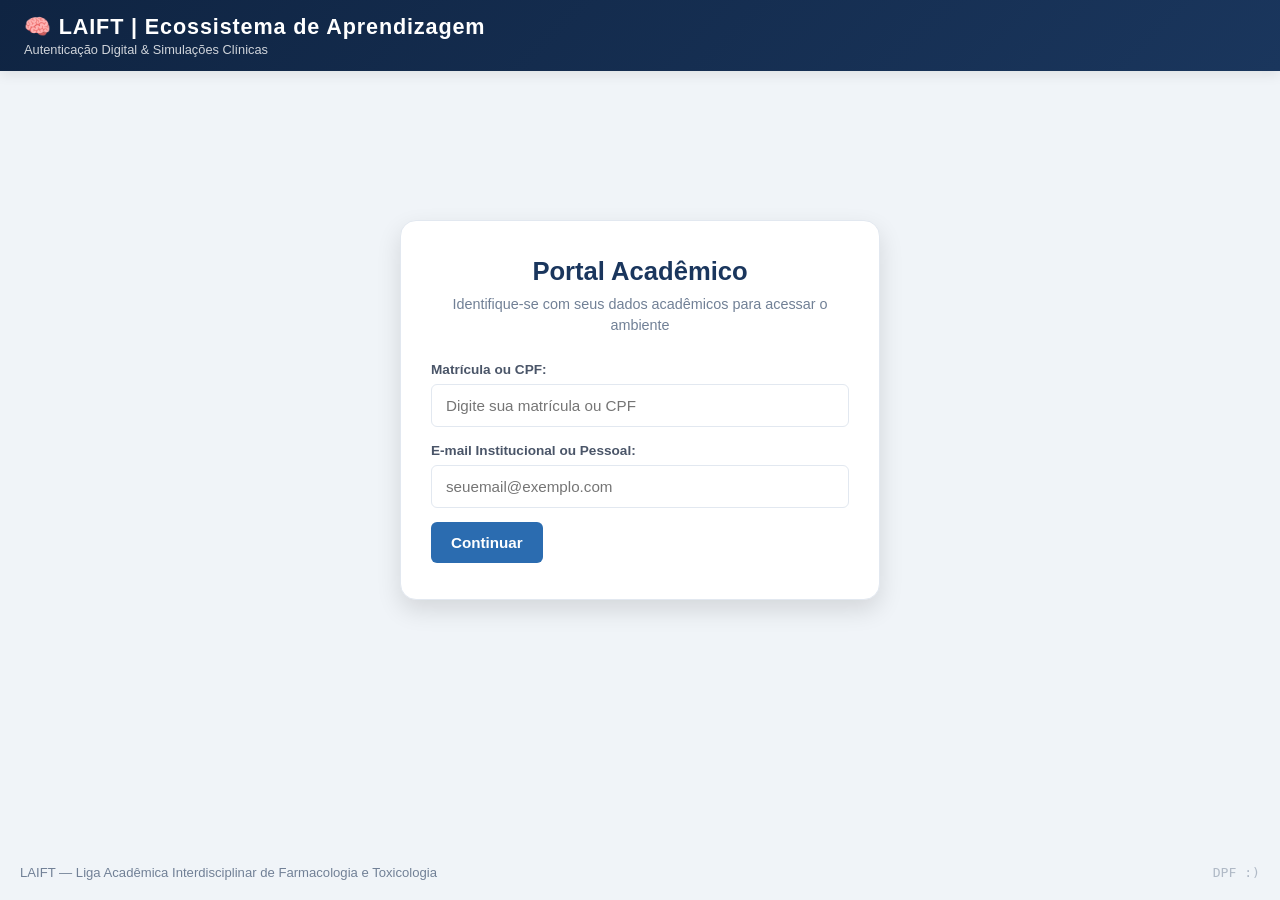
==== index.html @ 14a2f621 "Update index.html" ====
<!DOCTYPE html>
<html lang="pt-BR">
<head>
  <meta charset="UTF-8">
  <meta name="viewport" content="width=device-width, initial-scale=1.0">
  <title>LAIFT — Plataforma Integrada de Ciências Farmacêuticas e Toxicologia</title>
  
  <!-- Leitor de QR Code para Credenciamento e Terminal Fiscal -->
  <script src="https://unpkg.com/html5-qrcode" type="text/javascript"></script>
  
  <!-- Folha de Estilos Central -->
  <link rel="stylesheet" href="style.css">
</head>
<body class="theme-default">

  <!-- =========================================================
       CABEÇALHO GLOBAL DINÂMICO
  ========================================================= -->
  <header id="globalHeader">
    <div class="header-content">
      <div class="brand-group">
        <h1 id="laiftLogo" role="button" tabindex="0" title="Acesso Administrativo (Duplo clique)">
          🧠 LAIFT <span id="headerTagline">| Ecossistema de Aprendizagem</span>
        </h1>
        <div id="headerSubtitle" class="subtitle">Autenticação Digital & Simulações Clínicas</div>
      </div>
      
      <!-- Controles de Sessão Ativa -->
      <div id="sessionHeaderControls" class="header-controls hidden">
        <div class="user-chip">
          <span id="headerUserName">Estudante</span>
          <span id="headerUserBadge" class="badge-role">Membro</span>
        </div>
        <button id="navHubBtn" class="header-btn" type="button" title="Voltar ao Painel Central">🏠 Hub</button>
        <button id="infoBtn" class="header-btn icon-only" type="button" title="Manual e Instruções">📖</button>
        <button id="globalLogoutBtn" class="header-btn danger" type="button" title="Encerrar Sessão">Sair</button>
      </div>
    </div>
  </header>

  <!-- Notificações Globais de Status (Toast / Banner) -->
  <div id="status" class="status-banner hidden" role="alert" aria-live="polite"></div>

  <!-- CONTAINER PRINCIPAL SPA -->
  <main class="app-viewport">

    <!-- =========================================================
         1. PORTAL DE AUTENTICAÇÃO E TERMINAL FISCAL
    ========================================================= -->
    <section id="authSection" class="view-panel active">
      <div class="auth-card">
        <div class="auth-header">
          <h2>Portal Acadêmico</h2>
          <p class="auth-desc">Identifique-se com seus dados acadêmicos para acessar o ambiente</p>
        </div>

        <!-- Etapa 1: Identificação -->
        <div id="identityForm" class="auth-step">
          <label for="studentId">Matrícula ou CPF:</label>
          <input id="studentId" type="text" placeholder="Digite sua matrícula ou CPF" autocomplete="username" maxlength="32">

          <label for="studentEmail">E-mail Institucional ou Pessoal:</label>
          <input id="studentEmail" type="email" placeholder="seuemail@exemplo.com" autocomplete="email" maxlength="120">

          <button id="requestCodeButton" class="btn btn-primary" type="button" onclick="requestAccessCode()">Continuar</button>
        </div>

        <!-- Etapa 2: Cadastro de Novo Participante -->
        <div id="registrationForm" class="auth-step hidden">
          <label for="participantType">Vínculo Acadêmico:</label>
          <select id="participantType">
            <option value="" selected disabled>Selecione seu perfil...</option>
            <option value="Membro">Membro Efetivo da Liga</option>
            <option value="Visitante">Estudante Visitante / Externo</option>
          </select>

          <label for="participantName">Nome Completo:</label>
          <input id="participantName" type="text" placeholder="Seu nome completo" autocomplete="name" maxlength="120">

          <div class="policy-box">
            <h4>Termos de Uso e Privacidade — LAIFT</h4>
            <p>Os dados coletados destinam-se exclusivamente ao registro acadêmico, controle de presença e mensuração pedagógica nas atividades da Liga Acadêmica Interdisciplinar de Farmacologia e Toxicologia.</p>
            <p>O QR Code gerado é nominal e criptografado, garantindo a integridade da sua presença em eventos e treinamentos.</p>
          </div>

          <label class="consent-checkbox">
            <input id="privacyConsent" type="checkbox">
            <span>Concordo com os termos e autorizo o uso das minhas informações.</span>
          </label>

          <button id="sendRegistrationCodeButton" class="btn btn-primary" type="button" onclick="sendRegistrationCode()">Enviar Código de Verificação</button>
          <button class="btn btn-secondary" type="button" onclick="returnToIdentity()">Voltar</button>
        </div>

        <!-- Etapa 3: Validação OTP (Código de 6 dígitos) -->
        <div id="otpForm" class="auth-step hidden">
          <p class="info-notice">Enviamos um código temporário de 6 dígitos para o seu e-mail. Insira-o abaixo:</p>
          <input id="otpCode" class="otp-input" type="text" inputmode="numeric" placeholder="000000" maxlength="6" autocomplete="one-time-code">
          
          <div style="display: flex; flex-direction: column; gap: 8px; margin-top: 15px;">
            <button id="validateCodeButton" class="btn btn-primary" type="button" onclick="validateAccessCode()">Validar e Entrar</button>
            <div style="display: flex; gap: 8px;">
              <button id="resendOtpBtn" class="btn btn-outline" style="flex: 1;" type="button" onclick="resendAccessCode()">📩 Reenviar Código</button>
              <button class="btn btn-secondary" style="flex: 1;" type="button" onclick="restartPublicFlow()">Voltar ao Início</button>
            </div>
          </div>
          <span class="expiry-notice" style="display: block; text-align: center; margin-top: 10px;">O código expira em 10 minutos.</span>
        </div>

        <!-- Etapa 4: Credencial Digital / Crachá Acadêmico -->
        <div id="credentialScreen" class="auth-step hidden">
          <div style="text-align: center; margin-bottom: 16px;">
            <span class="badge-role" id="credRoleBadge" style="font-size: 0.85rem; padding: 4px 12px;">Membro LAIFT</span>
            <h3 id="credUserName" style="color: var(--primary); margin: 10px 0 2px; font-size: 1.4rem;">Nome do Participante</h3>
            <p id="credUserId" style="color: var(--gray); font-size: 0.9rem; margin-bottom: 12px;">Matrícula/CPF: ---</p>
          </div>

          <div class="qr-container" style="background: #f8fafc; padding: 18px; border-radius: 12px; border: 2px dashed #cbd5e1; display: inline-block; width: 100%; box-sizing: border-box; text-align: center;">
            <img id="credentialQrImage" src="" alt="QR Code Oficial" style="max-width: 260px; width: 100%; height: auto; border-radius: 8px; box-shadow: 0 4px 12px rgba(0,0,0,0.08);">
            <p class="credential-caption" style="margin-top: 10px; font-size: 0.8rem; color: var(--gray);">Apresente este código na portaria para registro automático de presença.</p>
          </div>

          <div style="display: flex; flex-direction: column; gap: 10px; margin-top: 20px;">
            <button id="enterPlatformBtn" class="btn btn-primary" style="padding: 14px; font-size: 1.05rem; background: #00695c;" type="button" onclick="transitionToDashboard()">
              🚀 Acessar Plataforma de Estudos
            </button>
            <button class="btn btn-secondary btn-sm" type="button" onclick="logout()">
              Trocar de Usuário / Sair
            </button>
          </div>
        </div>

        <!-- Terminal Fiscal / Validador Administrativo & Portaria -->
        <section id="fiscalArea" class="hidden">
          <div style="text-align: center; margin-bottom: 16px;">
            <span class="badge-admin">Terminal de Validação & Portaria Ativo</span>
          </div>

          <!-- Gestão do Evento Vigente -->
          <div class="section-box" style="text-align: left;">
            <h3>Evento Vigente</h3>
            <div class="fiscal-event-row" style="display: flex; gap: 8px;">
              <input id="eventName" type="text" placeholder="Carregando evento..." maxlength="80" style="flex: 1;">
              <button id="saveEventButton" class="btn btn-primary btn-sm" type="button" onclick="saveActiveEvent()">Salvar Evento</button>
            </div>
          </div>

          <!-- Scanner de QR Code -->
          <div class="section-box">
            <h3>Check-in por QR Code</h3>
            <div id="reader" class="hidden" style="width: 100%; max-width: 360px; margin: 0 auto 12px;"></div>
            <button id="scannerButton" class="btn btn-primary" style="width: 100%;" type="button" onclick="startFiscalScanner()">
              📷 Acionar Leitor de QR Code
            </button>
            <p class="small-note" style="margin-top: 8px; font-size: 0.8rem; color: var(--gray);">
              O QR Code é validado no servidor e a presença é creditada no evento ativo.
            </p>
          </div>

          <div class="divider">Ou</div>

          <!-- Validação Manual & Emissão Rápida de Crachás -->
          <div class="section-box">
            <div style="display: flex; justify-content: space-between; align-items: center; margin-bottom: 8px;">
              <h3 style="margin: 0;">Check-in Manual & Crachás</h3>
              <button class="btn btn-outline btn-sm" type="button" onclick="window.open('cracha/index.html', '_blank')">
                🎨 Abrir Studio
              </button>
            </div>
            <div style="display: flex; gap: 8px; flex-wrap: wrap;">
              <input id="manualIdentifier" style="flex: 1; min-width: 170px;" type="text" placeholder="Digite matrícula ou CPF" autocomplete="off" maxlength="32">
              <button id="manualCheckinButton" class="btn btn-secondary btn-sm" type="button" onclick="submitManualCheckin()">
                Validar Presença
              </button>
              <button class="btn btn-outline btn-sm" type="button" onclick="FiscalEngine.gerarCrachaDireto()">
                🏷️ Emitir Crachá
              </button>
            </div>
          </div>

          <div class="divider">Ou</div>

          <!-- Lista Nominal Pesquisável -->
          <div class="section-box">
            <h3>Lista Nominal de Participantes</h3>
            <input id="memberSearch" class="presence-search" type="text" placeholder="Pesquisar por nome, matrícula ou CPF..." autocomplete="off" oninput="scheduleMemberSearch()">
            <div id="memberList" class="member-list" style="max-height: 280px; overflow-y: auto; margin-top: 10px;">
              <div class="member-list-empty">
                Digite ao menos dois caracteres para pesquisar participantes.
              </div>
            </div>
            <p class="small-note" style="margin-top: 8px; font-size: 0.8rem; color: var(--gray);">
              Clique em <strong>Presença</strong> para confirmar o check-in ou em <strong>Crachá</strong> para abrir o documento formatado.
            </p>
          </div>

          <button class="danger-button" style="width: 100%; margin-top: 18px;" type="button" onclick="logoutFiscal()">Encerrar Terminal Fiscal</button>
        </section>
      </div>
    </section>

    <!-- =========================================================
         2. DASHBOARD CENTRAL DO ALUNO & HUB DE MÓDULOS
    ========================================================= -->
    <section id="dashboardSection" class="view-panel hidden">
      <div class="dashboard-grid">
        
        <!-- Cartão de Perfil e Conquistas -->
        <aside class="profile-card">
          <div class="avatar-circle" id="userInitials">DP</div>
          <h3 id="dashUserName">Carregando...</h3>
          <span id="dashUserRole" class="badge-role">Membro Ativo</span>
          <div class="profile-meta">
            <span>Matrícula: <strong id="dashUserId">---</strong></span>
          </div>

          <hr class="card-divider">

          <h4>Conquistas Acadêmicas</h4>
          <div class="badges-row">
            <div class="badge-item" title="Primeiro Simulado Concluído">🌟</div>
            <div class="badge-item locked" id="badgeTox" title="Toxicologista: Acima de 80% no módulo de Toxicologia">⭐</div>
            <div class="badge-item locked" id="badgeClinic" title="Diagnóstico de Mestre: Nota 90+ na Clínica Virtual">🩺</div>
            <div class="badge-item locked" id="badgeLab" title="Prática de Bancada: Concluiu uma análise química">🔬</div>
          </div>

          <div class="action-stack">
            <button id="viewMyQrBtn" class="btn btn-outline" type="button" onclick="showUserCredentialModal()">Visualizar Minha Credencial</button>
            <button id="resetLocalMetricsBtn" class="btn btn-subtle" type="button" onclick="resetVisualMetrics()">Zerar Métricas Visíveis</button>
          </div>
        </aside>

        <!-- Centro de Métricas & Hub de Módulos -->
        <div class="hub-content">
          <div class="stats-overview">
            <div class="metric-card">
              <div class="metric-value" id="statAccuracy">0%</div>
              <div class="metric-label">Aproveitamento Geral</div>
            </div>
            <div class="metric-card">
              <div class="metric-value" id="statAnswered">0</div>
              <div class="metric-label">Questões Resolvidas</div>
            </div>
            <div class="metric-card">
              <div class="metric-value" id="statCasesSolved">0</div>
              <div class="metric-label">Casos Clínicos Finalizados</div>
            </div>
          </div>

          <h3 class="section-heading">Selecione o Ambiente de Estudo</h3>
          
          <div class="modules-grid">
            <!-- Módulo Farmacologia -->
            <div class="module-card card-pharma" onclick="launchModule('farmaco')">
              <div class="module-icon">💊</div>
              <h4>Farmacologia Básica</h4>
              <p>Mecanismos de ação, farmacocinética clínica, receptores e farmacodinâmica comparada.</p>
              <div class="module-footer">
                <span class="tag">Simulador</span>
                <span class="tag">240 Questões</span>
              </div>
            </div>

            <!-- Módulo Toxicologia -->
            <div class="module-card card-tox" onclick="launchModule('toxico')">
              <div class="module-icon">🧪</div>
              <h4>Toxicologia Clínica & Forense</h4>
              <p>Intoxicações agudas, defensivos agrícolas, picadas de animais peçonhentos e antídotos.</p>
              <div class="module-footer">
                <span class="tag">OpenFDA Live</span>
                <span class="tag">240 Questões</span>
              </div>
            </div>

            <!-- Módulo Clínica Virtual (OSCE) -->
            <div class="module-card card-clinic" onclick="launchModule('clinica')">
              <div class="module-icon">🩺</div>
              <h4>Clínica Médica Virtual (OSCE)</h4>
              <p>Plantão clínico multipaciente com anamnese leiga, exame físico, decaimento biológico e preceptor IA.</p>
              <div class="module-footer">
                <span class="tag">Llama 3.3 Engine</span>
                <span class="tag">Plantão Multileito</span>
              </div>
            </div>

            <!-- Módulo Laboratório -->
            <div class="module-card card-lab" onclick="launchModule('lab')">
              <div class="module-icon">🔬</div>
              <h4>Laboratório Virtual</h4>
              <p>Ensaios laboratoriais interativos, espectroscopia de chama e identificação de compostos.</p>
              <div class="module-footer">
                <span class="tag">Bancada</span>
                <span class="tag">Simulação</span>
              </div>
            </div>
          </div>
        </div>

      </div>
    </section>

    <!-- =========================================================
         3. MÓDULO: SIMULADOR DE FARMACOLOGIA (IFRAME)
    ========================================================= -->
    <section id="quizSection" class="view-panel hidden">
      <div style="display: flex; justify-content: space-between; align-items: center; margin-bottom: 12px; padding: 0 4px;">
        <h3 style="color: var(--primary); font-size: 1.15rem;">💊 Simulador de Farmacologia</h3>
        <button class="btn btn-secondary btn-sm" type="button" onclick="transitionToDashboard()">🏠 Voltar ao Hub</button>
      </div>
      <iframe id="quizFrame" title="Simulador de Farmacologia Básica" src="" style="width: 100%; height: 84vh; border: 1px solid var(--border); border-radius: var(--radius-md); background: #ffffff;"></iframe>
    </section>

    <!-- =========================================================
         4. MÓDULO: SIMULADOR DE TOXICOLOGIA (IFRAME DEDICADO)
    ========================================================= -->
    <section id="toxicoSection" class="view-panel hidden">
      <div style="display: flex; justify-content: space-between; align-items: center; margin-bottom: 12px; padding: 0 4px;">
        <h3 style="color: #004d40; font-size: 1.15rem;">🧪 Simulador de Toxicologia Clínica & Forense</h3>
        <button class="btn btn-secondary btn-sm" type="button" onclick="transitionToDashboard()">🏠 Voltar ao Hub</button>
      </div>
      <iframe id="toxicoFrame" title="Simulador de Toxicologia Clínica e Forense" src="" style="width: 100%; height: 84vh; border: 1px solid var(--border); border-radius: var(--radius-md); background: #ffffff;"></iframe>
    </section>

    <!-- =========================================================
         5. MÓDULO: LABORATÓRIO VIRTUAL (IFRAME)
    ========================================================= -->
    <section id="labSection" class="view-panel hidden">
      <div style="display: flex; justify-content: space-between; align-items: center; margin-bottom: 12px;">
        <h3 style="color: var(--primary); font-size: 1.15rem;">🔬 Laboratório Virtual</h3>
        <button class="btn btn-secondary btn-sm" type="button" onclick="transitionToDashboard()">🏠 Voltar ao Hub</button>
      </div>
      <iframe id="labFrame" title="Laboratório Virtual de Bancada e Ensaios Químicos" src="" style="width: 100%; height: 84vh; border: 1px solid var(--border); border-radius: var(--radius-md); background: #ffffff;"></iframe>
    </section>
    
    <!-- =========================================================
         6. MÓDULO: CLÍNICA MÉDICA VIRTUAL (OSCE MULTIPACIENTE)
    ========================================================= -->
    <section id="clinicSection" class="view-panel hidden">
      
      <!-- Sub-tela A: Fila de Atendimento / Mapa de Leitos -->
      <div id="clinicDashboardView" class="clinic-hub-view">
        <div class="clinic-hub-header">
          <div>
            <h2>🏥 Plantão Clínico & Simulação OSCE</h2>
            <p class="subtitle" style="color: var(--gray); margin-top: 4px;">Selecione um leito para assumir o caso clínico ou sintetize novos casos pedagógicos em tempo real.</p>
          </div>
          <div style="display: flex; gap: 10px; flex-wrap: wrap;">
            <!-- ID btnGenerateAiCase integrado para o cooldown regressivo do clinic-engine -->
            <button id="btnGenerateAiCase" class="btn btn-primary" type="button" onclick="ClinicEngine.solicitarCasoProcedural()">⚡ Gerar Caso com IA</button>
            <button class="btn btn-secondary btn-sm" type="button" onclick="transitionToDashboard()">🏠 Voltar ao Hub</button>
          </div>
        </div>

        <!-- Grade Dinâmica dos Pacientes Internados -->
        <div id="patientBedsGrid" class="beds-grid"></div>
      </div>

      <!-- Sub-tela B: Leito Ativo de Consulta (Espaço de Trabalho) -->
      <div id="clinicWorkspaceView" class="clinic-workspace hidden">
        
        <!-- Barra Superior de Monitoramento do Paciente -->
        <div class="patient-monitor">
          <div class="patient-id-badge">
            <button class="btn btn-secondary btn-sm" type="button" onclick="ClinicEngine.returnToBeds()" title="Voltar ao mapa de leitos">← Leitos</button>
            <div class="patient-avatar">👤</div>
            <div>
              <h3 id="clinicPatientName">Carregando paciente...</h3>
              <span id="clinicPatientMeta">Idade | Ocupação | Peso</span>
            </div>
          </div>

          <div class="meters-cluster">
            <div class="meter-item" title="Estabilidade Orgânica do Paciente">
              <div class="meter-header">
                <span>❤️ Estabilidade Clínica</span>
                <strong id="vitalityValue">100%</strong>
              </div>
              <div class="meter-bar">
                <div id="vitalityFill" class="meter-fill status-healthy" style="width: 100%;"></div>
              </div>
            </div>

            <div class="meter-item" title="Nível de Paciência e Satisfação do Paciente">
              <div class="meter-header">
                <span>💬 Paciência / Humor</span>
                <strong id="patienceValue">100%</strong>
              </div>
              <div class="meter-bar">
                <div id="patienceFill" class="meter-fill status-patient" style="width: 100%;"></div>
              </div>
            </div>

            <div class="clinic-clock">
              <span>⏱️ Tempo:</span>
              <strong id="clinicTimeElapsed">00:00</strong>
            </div>
          </div>
        </div>

        <!-- Abas da Consulta com ARIA Completo -->
        <nav class="clinic-tabs" role="tablist" aria-label="Navegação da Consulta Médica">
          <button class="clinic-tab-btn active" role="tab" aria-selected="true" aria-controls="prontuarioTab" id="tab-prontuario" data-tab="prontuarioTab">📋 Prontuário & Sinais</button>
          <button class="clinic-tab-btn" role="tab" aria-selected="false" aria-controls="dialogoTab" id="tab-dialogo" data-tab="dialogoTab">🗣️ Anamnese (Chat)</button>
          <button class="clinic-tab-btn" role="tab" aria-selected="false" aria-controls="examesTab" id="tab-exames" data-tab="examesTab">🔬 Laboratório & Exames</button>
          <button class="clinic-tab-btn highlight" role="tab" aria-selected="false" aria-controls="fechamentoTab" id="tab-fechamento" data-tab="fechamentoTab">📝 Diagnóstico & Conduta</button>
        </nav>

        <div class="clinic-tab-viewport">
          <!-- Aba 1: Prontuário -->
          <div id="prontuarioTab" class="clinic-tab-pane active" role="tabpanel" aria-labelledby="tab-prontuario">
            <div class="prontuario-grid">
              <div class="sheet-box">
                <h4>Queixa Principal & Admissão</h4>
                <p id="clinicChiefComplaint" class="complaint-quote">"Carregando informações da queixa..."</p>
                <h4>Histórico Resumido</h4>
                <div id="clinicPatientHistory" class="data-block">Aguardando início do caso...</div>
              </div>

              <div class="sheet-box">
                <h4>Sinais Vitais de Entrada</h4>
                <div class="vitals-grid">
                  <div class="vital-entry"><span>Pressão Arterial:</span> <strong id="vitalPA">--/--</strong></div>
                  <div class="vital-entry"><span>Frequência Cardíaca:</span> <strong id="vitalFC">-- bpm</strong></div>
                  <div class="vital-entry"><span>Frequência Respiratória:</span> <strong id="vitalFR">-- irpm</strong></div>
                  <div class="vital-entry"><span>Temperatura:</span> <strong id="vitalTemp">-- °C</strong></div>
                  <div class="vital-entry"><span>SatO2:</span> <strong id="vitalSpO2">--%</strong></div>
                  <div class="vital-entry"><span>Escala de Glasgow:</span> <strong id="vitalGlasgow">--</strong></div>
                </div>
              </div>
            </div>
          </div>

          <!-- Aba 2: Anamnese -->
          <div id="dialogoTab" class="clinic-tab-pane" role="tabpanel" aria-labelledby="tab-dialogo">
            <div class="chat-container">
              <div id="chatHistory" class="chat-viewport">
                <div class="chat-bubble patient">
                  <strong>Paciente:</strong>
                  <p id="chatInitialGreeting">Olá, doutor(a)... estou me sentindo mal...</p>
                </div>
              </div>

              <div class="suggested-questions-row">
                <span class="suggestion-label">💡 Sugestões:</span>
                <div id="suggestionsList" class="suggestions-chips"></div>
              </div>

              <div class="chat-input-row">
                <input id="patientQuestionInput" type="text" placeholder="Digite sua pergunta ou conduta física (ex: 'vou auscultar seu pulmão')..." maxlength="250">
                <button id="sendQuestionBtn" class="btn btn-primary" type="button" onclick="submitPatientQuestion()">Perguntar</button>
              </div>
            </div>
          </div>

          <!-- Aba 3: Exames -->
          <div id="examesTab" class="clinic-tab-pane" role="tabpanel" aria-labelledby="tab-exames">
            <div class="exams-workspace">
              <div class="exams-catalog">
                <h4>Painel de Exames Disponíveis</h4>
                <p class="exam-disclaimer">Atenção: A solicitação de exames consome minutos virtuais e afeta o paciente se desnecessária.</p>
                <div id="availableExamsList" class="exams-list"></div>
              </div>

              <div class="exams-results">
                <h4>Laudos e Resultados Liberados</h4>
                <div id="releasedExamsList" class="released-board">
                  <div class="empty-state-notice">Nenhum exame solicitado até o momento.</div>
                </div>
              </div>
            </div>
          </div>

          <!-- Aba 4: Fechamento -->
          <div id="fechamentoTab" class="clinic-tab-pane" role="tabpanel" aria-labelledby="tab-fechamento">
            <div class="resolution-form">
              <div class="form-group">
                <label for="studentDiagnosisInput">Hipótese Diagnóstica Principal:</label>
                <textarea id="studentDiagnosisInput" rows="3" placeholder="Descreva a afecção principal, síndrome clínica ou intoxicação diagnosticada..."></textarea>
              </div>

              <div class="form-group">
                <label for="studentConductInput">Conduta Farmacêutica e/ou Clínica Imediata:</label>
                <textarea id="studentConductInput" rows="4" placeholder="Descreva as medidas farmacológicas (antídotos, fármacos, suspensão) e suporte geral..."></textarea>
              </div>

              <div class="resolution-actions">
                <button id="submitCaseResolutionBtn" class="btn btn-success btn-lg" type="button" onclick="finalizeClinicalCase()">⚖️ Submeter ao Preceptor</button>
              </div>
            </div>
          </div>
        </div>
      </div>
    </section>

  </main>

  <!-- =========================================================
       MODAIS DO SISTEMA
  ========================================================= -->
  <div id="instructionsModal" class="modal" role="dialog" aria-modal="true">
    <div class="modal-dialog">
      <span class="modal-close" id="closeModal">&times;</span>
      <h2>📖 Guia da Plataforma LAIFT</h2>
      <div class="modal-body">
        <h4>Simuladores (Farmacologia & Toxicologia):</h4>
        <ul>
          <li><strong>Modo Estudo:</strong> Visualize a fundamentação teórica imediatamente após cada resposta.</li>
          <li><strong>Modo Prova:</strong> Simulação cronometrada (90 segundos por questão) com alternativas aleatórias.</li>
        </ul>
        <h4 style="margin-top: 14px;">Clínica Médica Virtual (OSCE):</h4>
        <ul>
          <li><strong>Anamnese Interativa:</strong> Converse com o paciente em linguagem natural ou realize exames físicos pelo chat (ex: <em>"vou auscultar seu pulmão"</em>).</li>
          <li><strong>Monitoramento de Plantão:</strong> Assuma múltiplos leitos e atenda chamados emergenciais ou ambulatoriais.</li>
          <li><strong>Geração com IA:</strong> Sintetize novos casos clínicos inéditos sob demanda para treinar temas específicos.</li>
        </ul>
      </div>
    </div>
  </div>

  <div id="credentialModal" class="modal" role="dialog" aria-modal="true">
    <div class="modal-dialog text-center">
      <span class="modal-close" onclick="closeCredentialModal()">&times;</span>
      <h3>Sua Credencial LAIFT</h3>
      <div class="qr-container">
        <img id="modalQrImage" src="" alt="QR Code Pessoal">
      </div>
      <p id="modalQrMeta" class="credential-caption">Matrícula: carregando...</p>
      <button class="btn btn-secondary" type="button" onclick="closeCredentialModal()">Fechar</button>
    </div>
  </div>

  <div id="preceptorModal" class="modal" role="dialog" aria-modal="true">
    <div class="modal-dialog modal-lg">
      <h2 id="preceptorModalTitle">Resultado da Avaliação Clínica</h2>
      <div class="evaluation-score-row">
        <div class="score-circle">
          <span id="preceptorGrade">--</span>
          <small>/100</small>
        </div>
        <div class="score-status">
          <h4 id="caseOutcomeTitle">Desfecho do Caso</h4>
          <p id="caseOutcomeSummary">Analisando dados...</p>
        </div>
      </div>
      <div class="evaluation-body">
        <h4>Parecer Técnico do Preceptor:</h4>
        <div id="preceptorFeedbackText" class="feedback-quote">...</div>
      </div>
      <div class="modal-footer">
        <button class="btn btn-primary" type="button" onclick="closePreceptorModal()">Concluir e Voltar ao Hub</button>
      </div>
    </div>
  </div>

  <!-- Rodapé Institucional -->
  <footer class="app-footer">
    <span>LAIFT — Liga Acadêmica Interdisciplinar de Farmacologia e Toxicologia</span>
    <span class="signature">DPF :)</span>
  </footer>

  <!-- Scripts do Ecossistema -->
  <script src="data/patients.js"></script>
  <script src="js/api-service.js"></script>
  <script src="js/fiscal-engine.js"></script>
  <script src="js/clinic-engine.js"></script>
  <script src="js/app.js"></script>
</body>
</html>
---- style.css ----
/* =========================================================
   VARIÁVEIS GLOBAIS E TEMAS
========================================================= */
:root {
  --primary: #1a365d;
  --primary-light: #2b6cb0;
  --primary-dark: #0f2442;
  --secondary: #4a5568;
  --accent: #dd6b20;
  
  --success: #2e7d32;
  --success-bg: #e8f5e9;
  --warning: #d97706;
  --warning-bg: #fef3c7;
  --danger: #c53030;
  --danger-bg: #fed7d7;
  
  --bg-main: #f0f4f8;
  --surface: #ffffff;
  --surface-alt: #f8fafc;
  --border: #e2e8f0;
  --border-focus: #3182ce;
  --text-main: #1a202c;
  --text-muted: #718096;
  
  --radius-sm: 6px;
  --radius-md: 10px;
  --radius-lg: 16px;
  
  --shadow-sm: 0 2px 4px rgba(0, 0, 0, 0.05);
  --shadow-md: 0 4px 12px rgba(0, 0, 0, 0.08);
  --shadow-lg: 0 10px 25px rgba(0, 0, 0, 0.12);
  --transition: all 0.25s ease-in-out;
}

/* Modos de Contexto Visual */
body.theme-toxico {
  --primary: #004d40;
  --primary-light: #00796b;
  --primary-dark: #00251a;
  --accent: #f57c00;
}

body.theme-clinic {
  --primary: #0f766e;
  --primary-light: #14b8a6;
  --primary-dark: #115e59;
  --accent: #e11d48;
}

/* =========================================================
   RESET E BASE
========================================================= */
* {
  box-sizing: border-box;
  margin: 0;
  padding: 0;
  font-family: 'Segoe UI', -apple-system, BlinkMacSystemFont, Roboto, sans-serif;
  -webkit-tap-highlight-color: transparent;
}

body {
  background-color: var(--bg-main);
  color: var(--text-main);
  min-height: 100vh;
  display: flex;
  flex-direction: column;
}

.hidden {
  display: none !important;
}

.text-center {
  text-align: center;
}

/* =========================================================
   CABEÇALHO GLOBAL
========================================================= */
#globalHeader {
  background: linear-gradient(135deg, var(--primary-dark), var(--primary));
  color: #ffffff;
  padding: 14px 24px;
  box-shadow: var(--shadow-md);
  position: sticky;
  top: 0;
  z-index: 100;
}

.header-content {
  max-width: 1280px;
  margin: 0 auto;
  display: flex;
  justify-content: space-between;
  align-items: center;
  gap: 16px;
}

.brand-group h1 {
  font-size: 1.35rem;
  font-weight: 800;
  letter-spacing: 0.04em;
  cursor: pointer;
  user-select: none;
}

.brand-group .subtitle {
  font-size: 0.8rem;
  color: rgba(255, 255, 255, 0.8);
  margin-top: 2px;
}

.header-controls {
  display: flex;
  align-items: center;
  gap: 10px;
}

.user-chip {
  background: rgba(255, 255, 255, 0.12);
  padding: 6px 12px;
  border-radius: 20px;
  font-size: 0.85rem;
  display: flex;
  align-items: center;
  gap: 8px;
}

.badge-role {
  background: var(--accent);
  color: #ffffff;
  font-size: 0.68rem;
  font-weight: 700;
  padding: 2px 7px;
  border-radius: 12px;
  text-transform: uppercase;
}

.header-btn {
  background: rgba(255, 255, 255, 0.15);
  border: 1px solid rgba(255, 255, 255, 0.25);
  color: #ffffff;
  padding: 7px 14px;
  border-radius: var(--radius-sm);
  font-size: 0.85rem;
  font-weight: 600;
  cursor: pointer;
  transition: var(--transition);
}

.header-btn:hover {
  background: rgba(255, 255, 255, 0.28);
}

.header-btn.danger {
  background: var(--danger);
  border-color: transparent;
}

.header-btn.danger:hover {
  background: #9b2c2c;
}

.header-btn.icon-only {
  padding: 7px 10px;
  font-size: 1rem;
}

/* =========================================================
   STATUS BANNER (NOTIFICAÇÕES)
========================================================= */
.status-banner {
  padding: 12px 20px;
  text-align: center;
  font-weight: 600;
  font-size: 0.9rem;
  box-shadow: var(--shadow-sm);
  animation: slideDown 0.3s ease-out;
}

.status-banner.success {
  background: var(--success-bg);
  color: var(--success);
  border-bottom: 2px solid var(--success);
}

.status-banner.error {
  background: var(--danger-bg);
  color: var(--danger);
  border-bottom: 2px solid var(--danger);
}

.status-banner.loading {
  background: #e2e8f0;
  color: var(--secondary);
  border-bottom: 2px solid var(--primary);
}

/* =========================================================
   CONTAINER PRINCIPAL
========================================================= */
.app-viewport {
  flex: 1;
  max-width: 1280px;
  width: 100%;
  margin: 0 auto;
  padding: 24px 16px;
}

.view-panel {
  display: block;
  animation: fadeIn 0.35s ease;
}

/* =========================================================
   BOTÕES E ENTRADAS
========================================================= */
.btn {
  display: inline-flex;
  align-items: center;
  justify-content: center;
  gap: 8px;
  padding: 12px 20px;
  border-radius: var(--radius-sm);
  border: none;
  font-size: 0.95rem;
  font-weight: 600;
  cursor: pointer;
  transition: var(--transition);
  text-align: center;
}

.btn:active {
  transform: translateY(1px);
}

.btn:disabled {
  opacity: 0.6;
  cursor: not-allowed;
  transform: none;
}

.btn-primary {
  background: var(--primary-light);
  color: #ffffff;
}

.btn-primary:hover:not(:disabled) {
  background: var(--primary);
}

.btn-secondary {
  background: #edf2f7;
  color: var(--secondary);
  border: 1px solid var(--border);
}

.btn-secondary:hover:not(:disabled) {
  background: #e2e8f0;
}

.btn-success {
  background: var(--success);
  color: #ffffff;
}

.btn-success:hover:not(:disabled) {
  background: #1b5e20;
}

.btn-danger {
  background: var(--danger);
  color: #ffffff;
}

.btn-outline {
  background: transparent;
  border: 2px solid var(--primary-light);
  color: var(--primary-light);
}

.btn-outline:hover:not(:disabled) {
  background: var(--primary-light);
  color: #ffffff;
}

.btn-subtle {
  background: transparent;
  color: var(--text-muted);
  font-size: 0.85rem;
  padding: 6px 12px;
}

.btn-subtle:hover {
  color: var(--danger);
  text-decoration: underline;
}

.btn-sm {
  padding: 8px 14px;
  font-size: 0.85rem;
}

.btn-lg {
  padding: 16px 28px;
  font-size: 1.1rem;
}

input[type="text"],
input[type="email"],
select,
textarea {
  width: 100%;
  padding: 12px 14px;
  border: 1.5px solid var(--border);
  border-radius: var(--radius-sm);
  background: var(--surface);
  color: var(--text-main);
  font-size: 0.95rem;
  transition: var(--transition);
  margin-top: 6px;
  margin-bottom: 14px;
}

input:focus,
select:focus,
textarea:focus {
  border-color: var(--border-focus);
  outline: none;
  box-shadow: 0 0 0 3px rgba(49, 130, 206, 0.15);
}

label {
  font-size: 0.85rem;
  font-weight: 600;
  color: var(--secondary);
}

/* =========================================================
   1. PORTAL DE AUTENTICAÇÃO
========================================================= */
#authSection {
  display: flex;
  justify-content: center;
  align-items: center;
  min-height: 70vh;
}

.auth-card {
  background: var(--surface);
  border-radius: var(--radius-lg);
  padding: 36px 30px;
  max-width: 480px;
  width: 100%;
  box-shadow: var(--shadow-lg);
  border: 1px solid var(--border);
}

.auth-header {
  text-align: center;
  margin-bottom: 24px;
}

.auth-header h2 {
  color: var(--primary);
  font-size: 1.6rem;
  margin-bottom: 8px;
}

.auth-desc {
  font-size: 0.9rem;
  color: var(--text-muted);
  line-height: 1.45;
}

.otp-input {
  font-size: 2rem !important;
  font-weight: 800;
  letter-spacing: 12px;
  text-align: center;
  margin: 18px 0;
}

.policy-box {
  max-height: 140px;
  overflow-y: auto;
  padding: 12px;
  background: var(--surface-alt);
  border: 1px solid var(--border);
  border-radius: var(--radius-sm);
  font-size: 0.78rem;
  color: var(--text-muted);
  line-height: 1.4;
  margin: 10px 0 14px;
}

.policy-box h4 {
  color: var(--primary);
  margin-bottom: 6px;
}

.consent-checkbox {
  display: flex;
  align-items: flex-start;
  gap: 10px;
  font-size: 0.82rem;
  color: var(--secondary);
  cursor: pointer;
  margin-bottom: 18px;
}

.consent-checkbox input {
  margin-top: 3px;
  width: 16px;
  height: 16px;
}

.qr-container {
  display: flex;
  justify-content: center;
  margin: 20px 0;
}

.qr-container img {
  width: 230px;
  height: 230px;
  border: 6px solid #ffffff;
  border-radius: var(--radius-md);
  box-shadow: var(--shadow-md);
}

.credential-caption {
  font-size: 0.85rem;
  color: var(--text-muted);
  text-align: center;
  margin-bottom: 18px;
}

.expiry-notice {
  display: block;
  font-size: 0.75rem;
  color: var(--text-muted);
  text-align: center;
  margin-top: 10px;
}

/* Terminal Fiscal */
.fiscal-terminal {
  margin-top: 20px;
  padding: 16px;
  border: 2px dashed var(--danger);
  border-radius: var(--radius-md);
  background: #fff5f5;
}

.terminal-badge {
  background: var(--danger);
  color: white;
  display: inline-block;
  font-size: 0.75rem;
  font-weight: 700;
  padding: 4px 10px;
  border-radius: 4px;
  margin-bottom: 14px;
  text-transform: uppercase;
}

.scanner-viewport {
  width: 100%;
  margin: 12px 0;
  border-radius: var(--radius-sm);
  overflow: hidden;
  border: 2px solid var(--secondary);
}

/* =========================================================
   2. DASHBOARD DO ALUNO & HUB
========================================================= */
.dashboard-grid {
  display: grid;
  grid-template-columns: 310px 1fr;
  gap: 28px;
}

.profile-card {
  background: var(--surface);
  border-radius: var(--radius-lg);
  padding: 28px 22px;
  border: 1px solid var(--border);
  box-shadow: var(--shadow-sm);
  text-align: center;
  height: fit-content;
}

.avatar-circle {
  width: 76px;
  height: 76px;
  background: linear-gradient(135deg, var(--primary-light), var(--primary));
  color: #ffffff;
  font-size: 1.8rem;
  font-weight: 800;
  border-radius: 50%;
  display: flex;
  align-items: center;
  justify-content: center;
  margin: 0 auto 16px;
  box-shadow: var(--shadow-md);
}

.profile-card h3 {
  font-size: 1.25rem;
  margin-bottom: 6px;
}

.profile-meta {
  margin-top: 12px;
  font-size: 0.85rem;
  color: var(--text-muted);
}

.card-divider {
  border: 0;
  height: 1px;
  background: var(--border);
  margin: 20px 0;
}

.profile-card h4 {
  font-size: 0.9rem;
  color: var(--secondary);
  margin-bottom: 14px;
}

.badges-row {
  display: flex;
  justify-content: center;
  gap: 12px;
  margin-bottom: 24px;
}

.badge-item {
  width: 44px;
  height: 44px;
  background: #fef3c7;
  border-radius: 50%;
  display: flex;
  align-items: center;
  justify-content: center;
  font-size: 1.4rem;
  box-shadow: var(--shadow-sm);
  transition: var(--transition);
}

.badge-item:hover {
  transform: scale(1.15);
}

.badge-item.locked {
  background: #edf2f7;
  opacity: 0.4;
  filter: grayscale(1);
}

.action-stack {
  display: flex;
  flex-direction: column;
  gap: 10px;
}

.stats-overview {
  display: grid;
  grid-template-columns: repeat(3, 1fr);
  gap: 16px;
  margin-bottom: 30px;
}

.metric-card {
  background: var(--surface);
  border: 1px solid var(--border);
  border-radius: var(--radius-md);
  padding: 20px;
  text-align: center;
  box-shadow: var(--shadow-sm);
}

.metric-value {
  font-size: 2.2rem;
  font-weight: 800;
  color: var(--primary);
}

.metric-label {
  font-size: 0.85rem;
  color: var(--text-muted);
  margin-top: 6px;
}

.section-heading {
  font-size: 1.25rem;
  color: var(--primary);
  margin-bottom: 18px;
}

.modules-grid {
  display: grid;
  grid-template-columns: repeat(2, 1fr);
  gap: 20px;
}

.module-card {
  background: var(--surface);
  border-radius: var(--radius-md);
  padding: 24px;
  border: 2px solid transparent;
  box-shadow: var(--shadow-sm);
  cursor: pointer;
  transition: var(--transition);
  display: flex;
  flex-direction: column;
  position: relative;
  overflow: hidden;
}

.module-card:hover {
  transform: translateY(-4px);
  box-shadow: var(--shadow-lg);
}

.card-pharma:hover { border-color: #1a365d; }
.card-tox:hover { border-color: #004d40; }
.card-clinic:hover { border-color: #0f766e; }
.card-lab:hover { border-color: #7b1fa2; }

.module-icon {
  font-size: 2.2rem;
  margin-bottom: 14px;
}

.module-card h4 {
  font-size: 1.15rem;
  margin-bottom: 8px;
  color: var(--text-main);
}

.module-card p {
  font-size: 0.88rem;
  color: var(--text-muted);
  line-height: 1.45;
  flex: 1;
  margin-bottom: 16px;
}

.module-footer {
  display: flex;
  gap: 8px;
  flex-wrap: wrap;
}

.tag {
  background: var(--surface-alt);
  border: 1px solid var(--border);
  padding: 4px 10px;
  border-radius: 20px;
  font-size: 0.72rem;
  font-weight: 600;
  color: var(--secondary);
}

/* =========================================================
   3. SIMULADORES DE QUIZ
========================================================= */
.quiz-layout {
  display: grid;
  grid-template-columns: 290px 1fr;
  gap: 24px;
}

.quiz-sidebar {
  background: var(--surface);
  border: 1px solid var(--border);
  border-radius: var(--radius-lg);
  padding: 22px;
  box-shadow: var(--shadow-sm);
  height: fit-content;
}

.sidebar-block {
  margin-bottom: 24px;
}

.sidebar-block h4 {
  font-size: 0.9rem;
  color: var(--primary);
  margin-bottom: 12px;
  padding-bottom: 6px;
  border-bottom: 2px solid var(--border);
}

.topics-grid {
  display: flex;
  flex-direction: column;
  gap: 8px;
  max-height: 280px;
  overflow-y: auto;
}

.topic-btn {
  display: flex;
  justify-content: space-between;
  align-items: center;
  padding: 9px 12px;
  background: var(--surface-alt);
  border: 1.5px solid var(--border);
  border-radius: var(--radius-sm);
  font-size: 0.85rem;
  font-weight: 500;
  cursor: pointer;
  text-align: left;
  transition: var(--transition);
}

.topic-btn:hover {
  border-color: var(--primary-light);
  background: #f0f7ff;
}

.topic-btn.active {
  background: var(--primary);
  color: #ffffff;
  border-color: var(--primary);
}

.topic-count {
  background: rgba(0, 0, 0, 0.08);
  padding: 2px 7px;
  border-radius: 10px;
  font-size: 0.75rem;
}

.topic-btn.active .topic-count {
  background: rgba(255, 255, 255, 0.25);
  color: #ffffff;
}

.mode-selector {
  display: flex;
  gap: 8px;
}

.mode-btn {
  flex: 1;
  padding: 10px;
  border: 1.5px solid var(--border);
  border-radius: var(--radius-sm);
  background: var(--surface);
  font-size: 0.8rem;
  font-weight: 700;
  cursor: pointer;
  transition: var(--transition);
}

.mode-btn.active {
  border-color: var(--success);
  background: var(--success-bg);
  color: var(--success);
}

.mode-btn.warning.active {
  border-color: var(--warning);
  background: var(--warning-bg);
  color: var(--warning);
}

.control-stack {
  display: flex;
  flex-direction: column;
  gap: 8px;
}

/* Área de Perguntas */
.quiz-stage {
  background: var(--surface);
  border: 1px solid var(--border);
  border-radius: var(--radius-lg);
  padding: 32px;
  box-shadow: var(--shadow-sm);
}

.quiz-welcome {
  text-align: center;
  padding: 40px 20px;
}

.quiz-welcome h2 {
  color: var(--primary);
  margin-bottom: 12px;
}

.quiz-desc {
  color: var(--text-muted);
  max-width: 500px;
  margin: 0 auto 30px;
  font-size: 0.95rem;
}

.stats-counter-row {
  display: flex;
  justify-content: center;
  gap: 30px;
}

.counter-box {
  display: flex;
  flex-direction: column;
}

.counter-box span {
  font-size: 2rem;
  font-weight: 800;
  color: var(--primary);
}

.counter-box small {
  font-size: 0.8rem;
  color: var(--text-muted);
}

.question-header {
  display: flex;
  justify-content: space-between;
  align-items: center;
  margin-bottom: 16px;
}

.topic-pill {
  background: var(--primary);
  color: #ffffff;
  padding: 6px 14px;
  border-radius: 20px;
  font-size: 0.82rem;
  font-weight: 700;
}

.exam-timer {
  background: var(--accent);
  color: #ffffff;
  padding: 6px 16px;
  border-radius: 20px;
  font-weight: 800;
  font-size: 1.05rem;
  min-width: 90px;
  text-align: center;
}

.quiz-progress-track {
  margin-bottom: 24px;
}

.progress-info {
  display: flex;
  justify-content: space-between;
  font-size: 0.85rem;
  color: var(--text-muted);
  margin-bottom: 6px;
}

.progress-bar-bg {
  height: 8px;
  background: #edf2f7;
  border-radius: 4px;
  overflow: hidden;
}

.progress-bar-fill {
  height: 100%;
  background: linear-gradient(to right, var(--success), #8bc34a);
  transition: width 0.4s ease;
}

.question-statement {
  font-size: 1.2rem;
  line-height: 1.55;
  padding: 22px;
  background: var(--surface-alt);
  border-left: 5px solid var(--primary);
  border-radius: var(--radius-sm);
  margin-bottom: 24px;
}

.options-group {
  display: flex;
  flex-direction: column;
  gap: 12px;
  margin-bottom: 26px;
}

.option {
  padding: 16px 20px;
  border: 2px solid var(--border);
  border-radius: var(--radius-md);
  font-size: 1rem;
  cursor: pointer;
  display: flex;
  align-items: center;
  gap: 14px;
  transition: var(--transition);
}

.option:hover {
  background: #f0f7ff;
  border-color: #90caf9;
  transform: translateX(4px);
}

.option.selected {
  background: #e3f2fd;
  border-color: #2196f3;
  font-weight: 600;
}

.option.correct {
  background: var(--success-bg);
  border-color: var(--success);
  color: #1b5e20;
}

.option.incorrect {
  background: var(--danger-bg);
  border-color: var(--danger);
  color: #b71c1c;
}

.option-letter {
  width: 32px;
  height: 32px;
  background: #e2e8f0;
  border-radius: 50%;
  display: flex;
  align-items: center;
  justify-content: center;
  font-weight: 700;
  flex-shrink: 0;
}

.option.selected .option-letter {
  background: #2196f3;
  color: white;
}

.option.correct .option-letter {
  background: var(--success);
  color: white;
}

.option.incorrect .option-letter {
  background: var(--danger);
  color: white;
}

.explanation-box {
  background: var(--success-bg);
  border-left: 5px solid var(--success);
  border-radius: var(--radius-sm);
  padding: 18px 20px;
  margin-bottom: 24px;
  display: none;
  animation: fadeIn 0.3s ease;
}

.explanation-box.show {
  display: block;
}

.explanation-title {
  display: flex;
  justify-content: space-between;
  align-items: center;
  font-weight: 700;
  color: #1b5e20;
  margin-bottom: 8px;
}

.source-tag {
  background: var(--success);
  color: white;
  padding: 3px 8px;
  border-radius: 12px;
  font-size: 0.7rem;
  font-weight: 700;
}

.quiz-navigation {
  display: flex;
  justify-content: space-between;
  border-top: 1px solid var(--border);
  padding-top: 20px;
}

/* =========================================================
   4. CLÍNICA MÉDICA VIRTUAL (OSCE COM GEMINI)
========================================================= */
.clinic-workspace {
  background: var(--surface);
  border: 1px solid var(--border);
  border-radius: var(--radius-lg);
  box-shadow: var(--shadow-sm);
  overflow: hidden;
}

.patient-monitor {
  background: linear-gradient(135deg, #0f2442, #1a365d);
  color: #ffffff;
  padding: 18px 24px;
  display: flex;
  justify-content: space-between;
  align-items: center;
  gap: 20px;
}

.patient-id-badge {
  display: flex;
  align-items: center;
  gap: 14px;
}

.patient-avatar {
  font-size: 2.2rem;
  background: rgba(255, 255, 255, 0.12);
  width: 54px;
  height: 54px;
  border-radius: 50%;
  display: flex;
  align-items: center;
  justify-content: center;
}

.patient-id-badge h3 {
  font-size: 1.25rem;
}

.patient-id-badge span {
  font-size: 0.8rem;
  opacity: 0.8;
}

.meters-cluster {
  display: flex;
  align-items: center;
  gap: 24px;
}

.meter-item {
  width: 170px;
}

.meter-header {
  display: flex;
  justify-content: space-between;
  font-size: 0.75rem;
  margin-bottom: 5px;
}

.meter-bar {
  height: 8px;
  background: rgba(255, 255, 255, 0.2);
  border-radius: 4px;
  overflow: hidden;
}

.meter-fill {
  height: 100%;
  transition: width 0.4s ease, background-color 0.4s ease;
}

.status-healthy { background: var(--success); }
.status-warning { background: var(--warning); }
.status-danger { background: var(--danger); }
.status-patient { background: #38bdf8; }

.clinic-clock {
  background: rgba(0, 0, 0, 0.3);
  padding: 8px 14px;
  border-radius: var(--radius-sm);
  font-size: 0.82rem;
  text-align: center;
}

.clinic-clock strong {
  display: block;
  font-size: 1.15rem;
  color: #facc15;
}

/* Abas */
.clinic-tabs {
  display: flex;
  background: var(--surface-alt);
  border-bottom: 1px solid var(--border);
}

.clinic-tab-btn {
  flex: 1;
  padding: 14px;
  background: transparent;
  border: none;
  border-bottom: 3px solid transparent;
  font-weight: 700;
  font-size: 0.9rem;
  color: var(--text-muted);
  cursor: pointer;
  transition: var(--transition);
}

.clinic-tab-btn:hover {
  color: var(--primary);
  background: rgba(0, 0, 0, 0.02);
}

.clinic-tab-btn.active {
  color: var(--primary);
  border-bottom-color: var(--primary);
  background: var(--surface);
}

.clinic-tab-btn.highlight {
  color: var(--accent);
}

.clinic-tab-btn.highlight.active {
  border-bottom-color: var(--accent);
}

.clinic-tab-viewport {
  padding: 24px;
}

.clinic-tab-pane {
  display: none;
  animation: fadeIn 0.25s ease;
}

.clinic-tab-pane.active {
  display: block;
}

/* Aba Prontuário */
.prontuario-grid {
  display: grid;
  grid-template-columns: 1fr 1fr;
  gap: 24px;
}

.sheet-box {
  background: var(--surface-alt);
  border: 1px solid var(--border);
  border-radius: var(--radius-md);
  padding: 20px;
}

.sheet-box h4 {
  color: var(--primary);
  font-size: 0.95rem;
  margin-bottom: 12px;
}

.complaint-quote {
  font-style: italic;
  font-size: 1.05rem;
  color: #1e3a8a;
  padding: 12px;
  background: #eff6ff;
  border-left: 4px solid #3b82f6;
  border-radius: var(--radius-sm);
  margin-bottom: 20px;
}

.vitals-grid {
  display: grid;
  grid-template-columns: 1fr 1fr;
  gap: 12px;
}

.vital-entry {
  background: var(--surface);
  border: 1px solid var(--border);
  padding: 10px 14px;
  border-radius: var(--radius-sm);
  display: flex;
  justify-content: space-between;
  font-size: 0.85rem;
}

.vital-entry strong {
  color: var(--primary);
}

/* Aba Chat (Anamnese) */
.chat-container {
  display: flex;
  flex-direction: column;
  height: 480px;
}

.chat-viewport {
  flex: 1;
  background: #f8fafc;
  border: 1px solid var(--border);
  border-radius: var(--radius-md);
  padding: 18px;
  overflow-y: auto;
  display: flex;
  flex-direction: column;
  gap: 14px;
}

.chat-bubble {
  max-width: 78%;
  padding: 12px 16px;
  border-radius: 14px;
  font-size: 0.92rem;
  line-height: 1.45;
}

.chat-bubble.patient {
  align-self: flex-start;
  background: #ffffff;
  border: 1px solid var(--border);
  color: #1e293b;
  border-bottom-left-radius: 2px;
}

.chat-bubble.student {
  align-self: flex-end;
  background: var(--primary-light);
  color: #ffffff;
  border-bottom-right-radius: 2px;
}

.chat-bubble strong {
  display: block;
  font-size: 0.75rem;
  margin-bottom: 4px;
  opacity: 0.8;
}

.suggested-questions-row {
  display: flex;
  align-items: center;
  gap: 10px;
  margin: 12px 0;
  overflow-x: auto;
  padding-bottom: 4px;
}

.suggestion-label {
  font-size: 0.8rem;
  font-weight: 700;
  color: var(--secondary);
  white-space: nowrap;
}

.suggestions-chips {
  display: flex;
  gap: 8px;
}

.suggestion-chip {
  background: var(--surface-alt);
  border: 1px solid #cbd5e1;
  padding: 6px 12px;
  border-radius: 16px;
  font-size: 0.78rem;
  cursor: pointer;
  white-space: nowrap;
  transition: var(--transition);
}

.suggestion-chip:hover {
  background: #e2e8f0;
  border-color: var(--primary);
}

.chat-input-row {
  display: flex;
  gap: 10px;
}

.chat-input-row input {
  margin: 0;
}

/* Aba Exames */
.exams-workspace {
  display: grid;
  grid-template-columns: 1fr 1fr;
  gap: 24px;
}

.exams-catalog, .exams-results {
  background: var(--surface-alt);
  border: 1px solid var(--border);
  border-radius: var(--radius-md);
  padding: 20px;
}

.exam-disclaimer {
  font-size: 0.78rem;
  color: var(--warning);
  margin-bottom: 16px;
}

.exams-list {
  display: flex;
  flex-direction: column;
  gap: 10px;
}

.exam-item-row {
  display: flex;
  justify-content: space-between;
  align-items: center;
  background: var(--surface);
  border: 1px solid var(--border);
  padding: 12px;
  border-radius: var(--radius-sm);
}

.released-board {
  display: flex;
  flex-direction: column;
  gap: 12px;
  max-height: 420px;
  overflow-y: auto;
}

.released-exam-card {
  background: var(--surface);
  border-left: 4px solid var(--success);
  border: 1px solid var(--border);
  border-left-width: 4px;
  padding: 14px;
  border-radius: var(--radius-sm);
}

.released-exam-card h5 {
  font-size: 0.9rem;
  color: var(--primary);
  margin-bottom: 6px;
}

.released-exam-card p {
  font-size: 0.85rem;
  font-family: monospace;
  color: #334155;
}

/* Aba Resolução */
.resolution-form {
  max-width: 760px;
  margin: 0 auto;
}

.resolution-form textarea {
  resize: vertical;
}

.resolution-actions {
  text-align: center;
  margin-top: 24px;
}

/* =========================================================
   5. LABORATÓRIO VIRTUAL
========================================================= */
.lab-workspace {
  background: var(--surface);
  border-radius: var(--radius-lg);
  border: 1px solid var(--border);
  padding: 24px;
}

.lab-toolbar {
  display: flex;
  justify-content: space-between;
  align-items: center;
  margin-bottom: 20px;
}

.lab-viewport {
  background: #1e293b;
  border-radius: var(--radius-md);
  min-height: 400px;
  display: grid;
  grid-template-columns: 2fr 1fr;
  color: white;
  overflow: hidden;
}

.bench-surface {
  padding: 24px;
  display: flex;
  flex-direction: column;
  justify-content: space-between;
}

.reagent-shelf {
  display: flex;
  gap: 12px;
  flex-wrap: wrap;
}

.reagent-bottle {
  background: rgba(255, 255, 255, 0.1);
  border: 1px solid rgba(255, 255, 255, 0.2);
  padding: 8px 14px;
  border-radius: var(--radius-sm);
  cursor: pointer;
  font-size: 0.82rem;
  transition: var(--transition);
}

.reagent-bottle:hover {
  background: rgba(255, 255, 255, 0.25);
}

.burner-stage {
  display: flex;
  justify-content: center;
  align-items: flex-end;
  height: 200px;
}

.burner-flame {
  width: 32px;
  height: 80px;
  border-radius: 50% 50% 20% 20%;
  animation: flicker 0.15s infinite alternate;
}

.flame-idle {
  background: linear-gradient(to top, #3b82f6, #60a5fa);
  box-shadow: 0 0 20px rgba(59, 130, 246, 0.6);
}

.lab-observations {
  background: rgba(0, 0, 0, 0.25);
  padding: 20px;
  border-left: 1px solid rgba(255, 255, 255, 0.1);
  font-family: monospace;
  font-size: 0.85rem;
}

/* =========================================================
   MODAIS
========================================================= */
.modal {
  position: fixed;
  inset: 0;
  background: rgba(15, 23, 42, 0.65);
  backdrop-filter: blur(4px);
  z-index: 1000;
  display: none;
  align-items: center;
  justify-content: center;
  padding: 16px;
  animation: fadeIn 0.2s ease;
}

.modal.active {
  display: flex;
}

.modal-dialog {
  background: var(--surface);
  border-radius: var(--radius-lg);
  padding: 32px;
  max-width: 560px;
  width: 100%;
  box-shadow: var(--shadow-lg);
  position: relative;
  max-height: 90vh;
  overflow-y: auto;
}

.modal-dialog.modal-lg {
  max-width: 760px;
}

.modal-close {
  position: absolute;
  top: 18px;
  right: 22px;
  font-size: 1.8rem;
  color: var(--text-muted);
  cursor: pointer;
  transition: var(--transition);
}

.modal-close:hover {
  color: var(--danger);
}

.evaluation-score-row {
  display: flex;
  align-items: center;
  gap: 24px;
  margin: 20px 0;
  background: var(--surface-alt);
  padding: 20px;
  border-radius: var(--radius-md);
}

.score-circle {
  width: 86px;
  height: 86px;
  background: var(--primary);
  color: #ffffff;
  border-radius: 50%;
  display: flex;
  flex-direction: column;
  align-items: center;
  justify-content: center;
  font-size: 2rem;
  font-weight: 800;
}

.score-circle small {
  font-size: 0.75rem;
  opacity: 0.8;
}

.feedback-quote {
  background: #f8fafc;
  border-left: 4px solid var(--primary);
  padding: 16px;
  border-radius: var(--radius-sm);
  font-size: 0.95rem;
  line-height: 1.55;
  margin-top: 12px;
}

.modal-footer {
  margin-top: 24px;
  text-align: right;
}

/* =========================================================
   RODAPÉ
========================================================= */
.app-footer {
  text-align: center;
  padding: 20px;
  font-size: 0.82rem;
  color: var(--text-muted);
  display: flex;
  justify-content: space-between;
  max-width: 1280px;
  width: 100%;
  margin: auto auto 0;
}

.signature {
  font-family: monospace;
  opacity: 0.5;
}


/* =========================================================
   ESTILOS DO TERMINAL FISCAL (PADRÃO LAIFT)
========================================================= */

.badge-admin {
  display: inline-block;
  margin-bottom: 14px;
  padding: 5px 10px;
  border-radius: 5px;
  background: #c53030;
  color: #ffffff;
  font-size: 11px;
  font-weight: 800;
  letter-spacing: 0.05em;
  text-transform: uppercase;
}

.section-box {
  margin-bottom: 18px;
  padding: 15px;
  border: 1px solid #e2e8f0;
  border-radius: 9px;
  background: #f7fafc;
  text-align: center;
}

.section-box h3 {
  margin: 0 0 10px;
  color: #718096;
  font-size: 12px;
  letter-spacing: 0.08em;
  text-transform: uppercase;
}

.fiscal-event-row {
  display: flex;
  gap: 6px;
}

.fiscal-event-row input {
  min-width: 0;
  margin: 0;
  padding: 10px;
  font-size: 13px;
  width: 100%;
}

.fiscal-event-row button {
  width: auto;
  margin: 0;
  padding: 0 14px;
  font-size: 13px;
  border: 0;
  background: var(--primary-light, #3182ce);
  color: #ffffff;
  font-weight: 700;
  border-radius: 8px;
  cursor: pointer;
}

.scanner-button {
  width: 100%;
  margin: 9px 0;
  padding: 17px;
  border: 0;
  border-radius: 10px;
  background: #2d3748;
  color: #ffffff;
  font-weight: 700;
  font-size: 16px;
  cursor: pointer;
  transition: background-color 0.2s;
}

.scanner-button:hover {
  background: #1a202c;
}

.secondary-button {
  width: 100%;
  margin: 9px 0;
  padding: 13px;
  border: 0;
  border-radius: 8px;
  background: #718096;
  color: #ffffff;
  font-weight: 700;
  font-size: 16px;
  cursor: pointer;
}

.secondary-button:hover {
  background: #4a5568;
}

.danger-button {
  width: 100%;
  margin: 9px 0;
  padding: 13px;
  border: 0;
  border-radius: 8px;
  background: #c53030;
  color: #ffffff;
  font-weight: 700;
  font-size: 16px;
  cursor: pointer;
}

.danger-button:hover {
  background: #9b2c2c;
}

.divider {
  margin: 16px 0;
  color: #a0aec0;
  font-size: 12px;
  font-weight: 700;
  text-align: center;
  text-transform: uppercase;
}

.small-note {
  margin: 8px 0 0;
  color: #718096;
  font-size: 11px;
  line-height: 1.35;
}

.presence-search {
  width: 100%;
  margin-bottom: 8px;
  padding: 10px;
  border: 1px solid #cbd5e0;
  border-radius: 8px;
  font-size: 14px;
}

.member-list {
  max-height: 290px;
  overflow-y: auto;
  border: 1px solid #e2e8f0;
  border-radius: 8px;
  background: #ffffff;
  text-align: left;
}

.member-list-empty {
  padding: 14px;
  color: #718096;
  font-size: 12px;
  line-height: 1.4;
  text-align: center;
}

.member-item {
  display: flex;
  align-items: center;
  justify-content: space-between;
  gap: 10px;
  padding: 11px;
  border-bottom: 1px solid #edf2f7;
}

.member-item:last-child {
  border-bottom: 0;
}

.member-info {
  min-width: 0;
}

.member-name {
  overflow: hidden;
  color: #2d3748;
  font-size: 13px;
  font-weight: 700;
  text-overflow: ellipsis;
  white-space: nowrap;
}

.member-meta {
  margin-top: 3px;
  color: #718096;
  font-size: 11px;
}

.member-item button {
  width: auto;
  flex: 0 0 auto;
  margin: 0;
  padding: 8px 10px;
  border: 0;
  border-radius: 7px;
  font-size: 11px;
  font-weight: 700;
  background: var(--primary-light, #3182ce);
  color: #ffffff;
  cursor: pointer;
}

/* =========================================================
   PAINEL DE LEITOS E JORNADA CLÍNICA MULTICASOS
========================================================= */
.clinic-hub-view {
  padding: 24px;
}

.clinic-hub-header {
  display: flex;
  justify-content: space-between;
  align-items: center;
  margin-bottom: 24px;
  flex-wrap: wrap;
  gap: 16px;
}

.beds-grid {
  display: grid;
  grid-template-columns: repeat(auto-fill, minmax(320px, 1fr));
  gap: 20px;
}

.bed-card {
  background: #ffffff;
  border-radius: 12px;
  border: 2px solid var(--border);
  padding: 20px;
  box-shadow: 0 4px 12px rgba(0, 0, 0, 0.05);
  display: flex;
  flex-direction: column;
  justify-content: space-between;
  transition: transform 0.2s ease, box-shadow 0.2s ease;
}

.bed-card:hover {
  transform: translateY(-3px);
  box-shadow: 0 8px 24px rgba(0, 0, 0, 0.1);
}

.bed-card.emergency {
  border-left: 6px solid #e53935;
}

.bed-card.ambulatory {
  border-left: 6px solid #00897b;
}

.bed-card.completed {
  background: #f1f8e9;
  border-color: #aed581;
}

.bed-header {
  display: flex;
  justify-content: space-between;
  margin-bottom: 10px;
}

.bed-tag {
  font-size: 0.8rem;
  font-weight: 700;
  text-transform: uppercase;
  color: var(--gray);
}

.bed-status {
  font-size: 0.8rem;
  font-weight: 600;
  color: var(--primary);
}

.bed-complaint {
  font-style: italic;
  font-size: 0.95rem;
  color: #37474f;
  margin: 10px 0 16px;
  min-height: 48px;
}

.bed-meta {
  display: flex;
  justify-content: space-between;
  font-size: 0.85rem;
  color: var(--gray);
  border-top: 1px solid #eceff1;
  padding-top: 10px;
  margin-bottom: 16px;
}

.btn-block {
  width: 100%;
}
/* =========================================================
   ANIMAÇÕES E RESPONSIVIDADE
========================================================= */
@keyframes fadeIn {
  from { opacity: 0; transform: translateY(8px); }
  to { opacity: 1; transform: translateY(0); }
}

@keyframes slideDown {
  from { transform: translateY(-100%); }
  to { transform: translateY(0); }
}

@keyframes flicker {
  0% { transform: scaleY(1) scaleX(1); }
  100% { transform: scaleY(1.06) scaleX(0.96); }
}

@media (max-width: 960px) {
  .dashboard-grid {
    grid-template-columns: 1fr;
  }
  .quiz-layout {
    grid-template-columns: 1fr;
  }
  .patient-monitor {
    flex-direction: column;
    align-items: flex-start;
  }
  .meters-cluster {
    width: 100%;
    justify-content: space-between;
  }
  .prontuario-grid,
  .exams-workspace {
    grid-template-columns: 1fr;
  }
}

@media (max-width: 640px) {
  .modules-grid,
  .stats-overview {
    grid-template-columns: 1fr;
  }
  .header-content {
    flex-direction: column;
    align-items: flex-start;
  }
  .header-controls {
    width: 100%;
    justify-content: space-between;
  }
  .meters-cluster {
    flex-direction: column;
    align-items: flex-start;
    gap: 12px;
  }
  .meter-item {
    width: 100%;
  }

   /* Notificação Toast de Conquista */
.achievement-toast {
  position: fixed;
  top: 80px;
  right: 24px;
  background: linear-gradient(135deg, #1a365d, #2b6cb0);
  color: #ffffff;
  padding: 16px 22px;
  border-radius: 12px;
  box-shadow: 0 10px 25px rgba(0,0,0,0.25);
  display: flex;
  align-items: center;
  gap: 14px;
  z-index: 9999;
  border-left: 5px solid #facc15;
  animation: slideInRight 0.4s ease, fadeOut 0.5s ease 4.5s forwards;
}

.achievement-icon {
  font-size: 2.2rem;
}

.achievement-text h4 {
  font-size: 0.95rem;
  color: #facc15;
  margin-bottom: 2px;
}

.achievement-text p {
  font-size: 0.82rem;
  color: #e2e8f0;
}

@keyframes slideInRight {
  from { transform: translateX(110%); opacity: 0; }
  to { transform: translateX(0); opacity: 1; }
}

@keyframes fadeOut {
  to { opacity: 0; transform: translateY(-10px); visibility: hidden; }
}
   
}
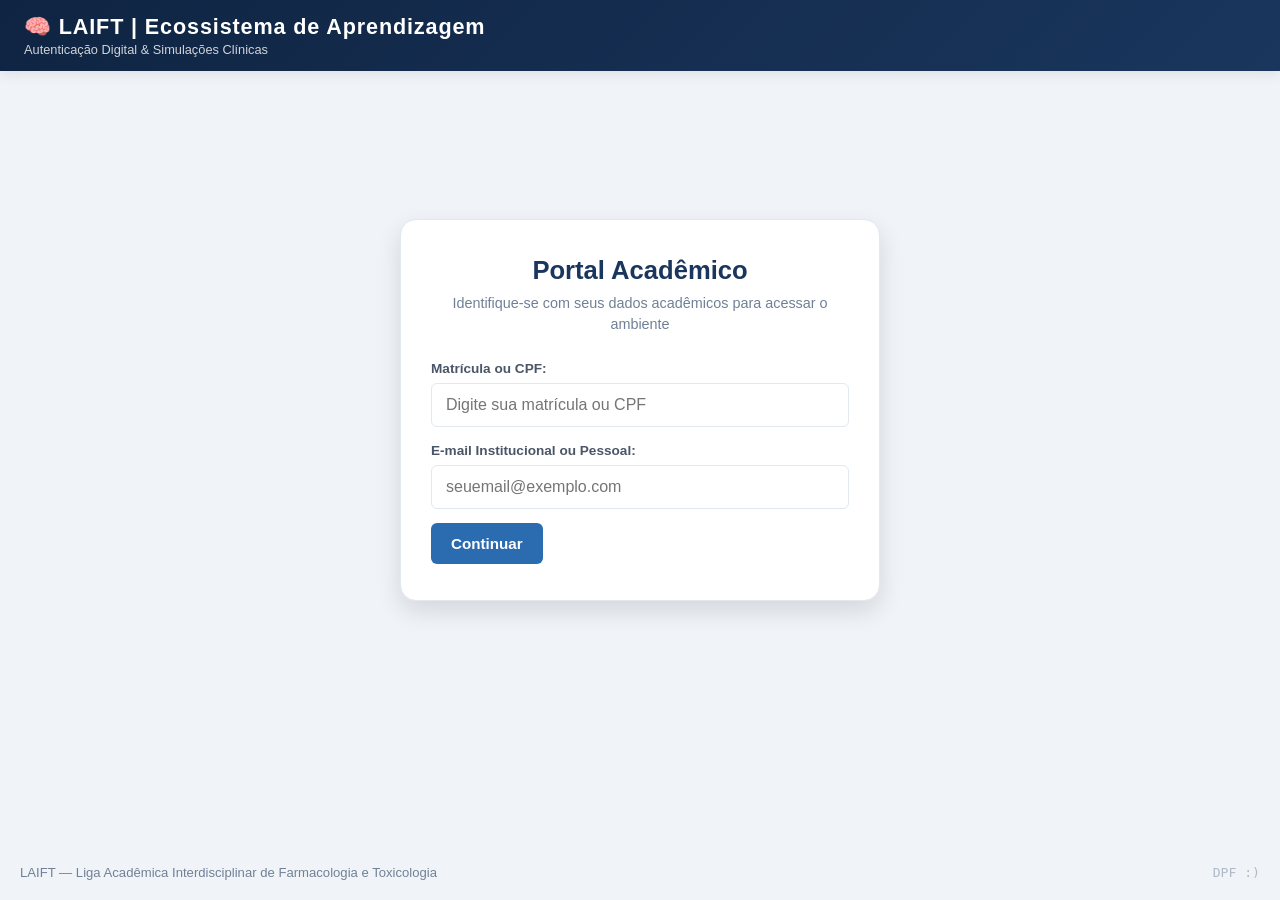
==== commit a2c292ed: "Add 3D Anatomy & Biohacking module section" ====
--- a/index.html
+++ b/index.html
@@ -14,12 +14,12 @@
 <body class="theme-default">
 
   <!-- =========================================================
-       CABEÇALHO GLOBAL DINÂMICO
+       CABEÇALHO GLOBAL DINÂMICO & GATILHO FISCAL
   ========================================================= -->
   <header id="globalHeader">
-    <div class="header-content">
+    <div class="header-content" id="fiscalTriggerArea" title="Duplo clique para acesso administrativo">
       <div class="brand-group">
-        <h1 id="laiftLogo" role="button" tabindex="0" title="Acesso Administrativo (Duplo clique)">
+        <h1 id="laiftLogo" role="button" tabindex="0">
           🧠 LAIFT <span id="headerTagline">| Ecossistema de Aprendizagem</span>
         </h1>
         <div id="headerSubtitle" class="subtitle">Autenticação Digital & Simulações Clínicas</div>
@@ -130,7 +130,9 @@
           </div>
         </div>
 
-        <!-- Terminal Fiscal / Validador Administrativo & Portaria -->
+        <!-- =========================================================
+             TERMINAL FISCAL / PORTARIA & GESTÃO ADMINISTRATIVA
+        ========================================================= -->
         <section id="fiscalArea" class="hidden">
           <div style="text-align: center; margin-bottom: 16px;">
             <span class="badge-admin">Terminal de Validação & Portaria Ativo</span>
@@ -157,7 +159,85 @@
             </p>
           </div>
 
-          <div class="divider">Ou</div>
+          <!-- Ações em Lote: Exportação CSV e Impressão de Crachás -->
+          <div class="section-box">
+            <h3 style="margin-top: 0;">Relatórios & Credenciamento em Lote</h3>
+            <div style="display: flex; gap: 8px; flex-wrap: wrap;">
+              <button type="button" class="btn btn-outline btn-sm" style="flex: 1; min-width: 180px;" onclick="FiscalEngine.baixarListaPresencaCsv()">
+                📥 Exportar CSV de Presenças
+              </button>
+              <button type="button" class="btn btn-secondary btn-sm" style="flex: 1; min-width: 180px;" onclick="FiscalEngine.abrirModalLoteCrachas()">
+                🖨️ Gerenciador de Crachás (A4 / CR-80)
+              </button>
+            </div>
+          </div>
+
+          <!-- Modal Gerenciador de Crachás em Lote com Filtro, Seleção e Foto -->
+          <div id="modalLoteCrachas" class="modal-overlay" style="display: none; position: fixed; inset: 0; background: rgba(0,0,0,0.75); z-index: 10000; align-items: center; justify-content: center; backdrop-filter: blur(3px);">
+            <div style="background: #ffffff; padding: 20px; border-radius: 12px; width: 95%; max-width: 780px; max-height: 90vh; display: flex; flex-direction: column; box-shadow: 0 10px 30px rgba(0,0,0,0.3);">
+              <div style="display: flex; justify-content: space-between; align-items: center; border-bottom: 1px solid #e2e8f0; padding-bottom: 10px;">
+                <h3 style="margin: 0; color: #0f172a;">Gerenciador de Crachás em Lote (Padrão CR-80)</h3>
+                <button type="button" class="btn btn-outline btn-sm" onclick="FiscalEngine.fecharModalLoteCrachas()">✕ Fechar</button>
+              </div>
+
+              <div style="display: flex; gap: 8px; margin: 12px 0; flex-wrap: wrap;">
+                <input type="text" id="filtroCrachaLote" placeholder="Filtrar por nome ou matrícula..." style="flex: 1; min-width: 200px; padding: 8px; border: 1px solid #cbd5e1; border-radius: 6px;" oninput="FiscalEngine.filtrarTabelaLote()">
+                <button type="button" class="btn btn-outline btn-sm" onclick="FiscalEngine.marcarTodosLote(true)">Marcar Todos</button>
+                <button type="button" class="btn btn-outline btn-sm" onclick="FiscalEngine.marcarTodosLote(false)">Desmarcar</button>
+              </div>
+
+              <div style="flex: 1; overflow-y: auto; border: 1px solid #e2e8f0; border-radius: 6px;">
+                <table style="width: 100%; border-collapse: collapse; font-size: 0.85rem; text-align: left;">
+                  <thead style="background: #f8fafc; position: sticky; top: 0;">
+                    <tr style="border-bottom: 2px solid #cbd5e1;">
+                      <th style="padding: 8px; width: 40px; text-align: center;">Sel.</th>
+                      <th style="padding: 8px;">Participante</th>
+                      <th style="padding: 8px; width: 140px;">Vínculo</th>
+                      <th style="padding: 8px; width: 160px;">Foto (Opcional)</th>
+                    </tr>
+                  </thead>
+                  <tbody id="tabelaCrachasLoteBody">
+                    <tr>
+                      <td colspan="4" style="text-align: center; padding: 20px; color: #64748b;">
+                        Pesquise participantes na portaria para carregar a lista.
+                      </td>
+                    </tr>
+                  </tbody>
+                </table>
+              </div>
+
+              <div style="display: flex; justify-content: space-between; align-items: center; margin-top: 12px; border-top: 1px solid #e2e8f0; padding-top: 10px;">
+                <span id="contadorCrachasSel" style="font-size: 0.85rem; color: #475569; font-weight: 600;">0 participantes selecionados</span>
+                <button type="button" class="btn btn-primary btn-sm" onclick="FiscalEngine.executarImpressaoLoteA4()">
+                  🖨️ Gerar Folha A4 com Selecionados
+                </button>
+              </div>
+            </div>
+          </div>
+
+          <!-- Monitor de Saúde do Cluster Groq Cloud (7 Contas Independentes) -->
+          <div class="section-box">
+            <div style="display: flex; justify-content: space-between; align-items: center; margin-bottom: 8px;">
+              <h3 style="margin: 0;">Rede Neural Groq Cloud (7 Contas)</h3>
+              <button id="btnCheckAiHealth" class="btn btn-outline btn-sm" type="button" onclick="FiscalEngine.verificarSaudeRedeIA()">
+                🔄 Auditar Chaves
+              </button>
+            </div>
+            
+            <div id="aiHealthSummary" style="display: flex; align-items: center; gap: 12px; margin-bottom: 12px;">
+              <div style="font-size: 1.8rem; font-weight: 800; color: var(--primary);" id="aiHealthOverallPct">--%</div>
+              <div style="font-size: 0.85rem; color: var(--gray);">
+                Disponibilidade do cluster Groq (Motores GPT-OSS 20B e 120B).
+              </div>
+            </div>
+
+            <!-- Grade Dinâmica dos Nós de IA -->
+            <div id="aiNodesGrid" style="display: grid; grid-template-columns: repeat(auto-fit, minmax(130px, 1fr)); gap: 8px; max-height: 240px; overflow-y: auto;">
+              <div class="small-note" style="grid-column: 1 / -1; text-align: center;">
+                Clique em "Auditar Chaves" para verificar a saúde dos nós.
+              </div>
+            </div>
+          </div>
 
           <!-- Validação Manual & Emissão Rápida de Crachás -->
           <div class="section-box">
@@ -177,8 +257,6 @@
               </button>
             </div>
           </div>
-
-          <div class="divider">Ou</div>
 
           <!-- Lista Nominal Pesquisável -->
           <div class="section-box">
@@ -218,7 +296,7 @@
 
           <h4>Conquistas Acadêmicas</h4>
           <div class="badges-row">
-            <div class="badge-item" title="Primeiro Simulado Concluído">🌟</div>
+            <div class="badge-item" id="badgeFirstQuiz" title="Primeiro Simulado Concluído">🌟</div>
             <div class="badge-item locked" id="badgeTox" title="Toxicologista: Acima de 80% no módulo de Toxicologia">⭐</div>
             <div class="badge-item locked" id="badgeClinic" title="Diagnóstico de Mestre: Nota 90+ na Clínica Virtual">🩺</div>
             <div class="badge-item locked" id="badgeLab" title="Prática de Bancada: Concluiu uma análise química">🔬</div>
@@ -276,10 +354,10 @@
             <div class="module-card card-clinic" onclick="launchModule('clinica')">
               <div class="module-icon">🩺</div>
               <h4>Clínica Médica Virtual (OSCE)</h4>
-              <p>Plantão clínico multipaciente com anamnese leiga, exame físico, decaimento biológico e preceptor IA.</p>
+              <p>Plantão multipaciente, biblioteca comunitária da liga, roteiro semiológico e preceptor IA.</p>
               <div class="module-footer">
-                <span class="tag">Llama 3.3 Engine</span>
-                <span class="tag">Plantão Multileito</span>
+                <span class="tag">Dual Groq Engine</span>
+                <span class="tag">Acervo & Plantão</span>
               </div>
             </div>
 
@@ -293,6 +371,32 @@
                 <span class="tag">Simulação</span>
               </div>
             </div>
+
+            <!-- Módulo Anatomia 3D & Biohacking -->
+            <div class="module-card card-anatomy" onclick="launchModule('anatomia')" style="border-color: #3b82f6;">
+              <div class="module-icon">🧬</div>
+              <h4 style="color: #3b82f6;">Anatomia & Biohacking 3D</h4>
+              <p>Corpo humano 3D, farmacocinética visual, otimização celular e suplementação.</p>
+              <div class="module-footer">
+                <span class="tag">Simulação PK</span>
+                <span class="tag">Vias Metabólicas</span>
+              </div>
+            </div>
+<!-- FIM DA INSERÇÃO DO CARD -->
+
+<!-- 2. JUNTO ÀS SECTIONS DE MODULOS (após a section id="labSection"), ADICIONAR: -->
+    <!-- =========================================================
+         MÓDULO: ANATOMIA 3D E BIOHACKING (IFRAME)
+    ========================================================= -->
+    <section id="anatomiaSection" class="view-panel hidden">
+      <div style="display: flex; justify-content: space-between; align-items: center; margin-bottom: 12px;">
+        <h3 style="color: #3b82f6; font-size: 1.15rem;">🧬 Anatomia 3D & Farmacocinética</h3>
+        <button class="btn btn-secondary btn-sm" type="button" onclick="transitionToDashboard()">🏠 Voltar ao Hub</button>
+      </div>
+      <!-- O iframe carrega o arquivo index.html que acabamos de criar -->
+      <iframe id="anatomiaFrame" title="Simulador Anatômico e Biohacking" src="" style="width: 100%; height: 84vh; border: 1px solid var(--border); border-radius: var(--radius-md); background: #0f172a;"></iframe>
+    </section>
+<!-- FIM DA INSERÇÃO DA SECTION -->
           </div>
         </div>
 
@@ -333,26 +437,58 @@
     </section>
     
     <!-- =========================================================
-         6. MÓDULO: CLÍNICA MÉDICA VIRTUAL (OSCE MULTIPACIENTE)
+         6. MÓDULO: CLÍNICA MÉDICA VIRTUAL (OSCE MULTIPACIENTE & ACERVO)
     ========================================================= -->
     <section id="clinicSection" class="view-panel hidden">
       
-      <!-- Sub-tela A: Fila de Atendimento / Mapa de Leitos -->
+      <!-- Sub-tela A: Fila de Atendimento / Mapa de Leitos e Acervo -->
       <div id="clinicDashboardView" class="clinic-hub-view">
-        <div class="clinic-hub-header">
+        <div class="clinic-hub-header" style="display: flex; justify-content: space-between; align-items: flex-start; flex-wrap: wrap; gap: 12px;">
           <div>
             <h2>🏥 Plantão Clínico & Simulação OSCE</h2>
-            <p class="subtitle" style="color: var(--gray); margin-top: 4px;">Selecione um leito para assumir o caso clínico ou sintetize novos casos pedagógicos em tempo real.</p>
-          </div>
-          <div style="display: flex; gap: 10px; flex-wrap: wrap;">
-            <!-- ID btnGenerateAiCase integrado para o cooldown regressivo do clinic-engine -->
+            <p class="subtitle" style="color: var(--gray); margin-top: 4px;">Assuma um leito do plantão, explore a biblioteca de casos curados ou sintetize novos desafios com IA.</p>
+          </div>
+          <div style="display: flex; gap: 8px; flex-wrap: wrap;">
             <button id="btnGenerateAiCase" class="btn btn-primary" type="button" onclick="ClinicEngine.solicitarCasoProcedural()">⚡ Gerar Caso com IA</button>
+            <button class="btn btn-outline btn-sm" type="button" onclick="ClinicEngine.abrirRadarEpidemiologico()">📊 Radar Epidemiológico</button>
             <button class="btn btn-secondary btn-sm" type="button" onclick="transitionToDashboard()">🏠 Voltar ao Hub</button>
           </div>
         </div>
 
-        <!-- Grade Dinâmica dos Pacientes Internados -->
+        <!-- Seletor de Modo: Plantão Ativo vs. Acervo Comunitário -->
+        <div style="display: flex; gap: 8px; margin: 16px 0 12px; border-bottom: 2px solid var(--border, #e2e8f0); padding-bottom: 8px;">
+          <button id="btnModoPlantao" class="btn btn-primary btn-sm" type="button" onclick="ClinicEngine.setModoExibicao('plantao')">
+            🏥 Plantão Ativo (Leitos)
+          </button>
+          <button id="btnModoAcervo" class="btn btn-outline btn-sm" type="button" onclick="ClinicEngine.setModoExibicao('acervo')">
+            📚 Acervo da Liga (Biblioteca Coletiva)
+          </button>
+        </div>
+
+        <!-- Barra de Ferramentas e Filtros da Biblioteca de Casos -->
+        <div id="acervoToolbar" class="hidden" style="background: #f8fafc; padding: 12px; border-radius: 8px; border: 1px solid #cbd5e1; margin-bottom: 14px;">
+          <div style="display: flex; gap: 8px; flex-wrap: wrap; align-items: center;">
+            <input id="acervoSearchInput" type="text" placeholder="Pesquisar por fármaco, toxíndrome ou queixa (ex: Paracetamol, Colinérgica)..." style="flex: 1; min-width: 220px; padding: 8px 12px; border: 1px solid #cbd5e1; border-radius: 6px;" oninput="ClinicEngine.filtrarAcervo()">
+            
+            <select id="acervoToxFilter" style="padding: 8px; border: 1px solid #cbd5e1; border-radius: 6px; font-size: 0.85rem;" onchange="ClinicEngine.filtrarAcervo()">
+              <option value="">Todas as Toxíndromes</option>
+              <option value="Colinérgica">Colinérgica</option>
+              <option value="Anticolinérgica">Anticolinérgica</option>
+              <option value="Simpatomimética">Simpatomimética</option>
+              <option value="Opioide">Opioide</option>
+              <option value="Sedativa">Sedativo-Hipnótica</option>
+            </select>
+
+            <button class="btn btn-outline btn-sm" type="button" onclick="ClinicEngine.carregarAcervoComunitario()">🔄 Atualizar Acervo</button>
+          </div>
+          <p style="margin: 6px 0 0; font-size: 0.75rem; color: var(--gray);">Casos do acervo são auditados pela diretoria e têm execução imediata com custo zero de tokens.</p>
+        </div>
+
+        <!-- Grade Dinâmica dos Pacientes (Plantão Ativo) -->
         <div id="patientBedsGrid" class="beds-grid"></div>
+
+        <!-- Grade Dinâmica da Biblioteca (Acervo Coletivo) -->
+        <div id="communityBedsGrid" class="beds-grid hidden"></div>
       </div>
 
       <!-- Sub-tela B: Leito Ativo de Consulta (Espaço de Trabalho) -->
@@ -430,7 +566,7 @@
             </div>
           </div>
 
-          <!-- Aba 2: Anamnese -->
+          <!-- Aba 2: Anamnese & Guia Semiológico Metodológico -->
           <div id="dialogoTab" class="clinic-tab-pane" role="tabpanel" aria-labelledby="tab-dialogo">
             <div class="chat-container">
               <div id="chatHistory" class="chat-viewport">
@@ -441,7 +577,7 @@
               </div>
 
               <div class="suggested-questions-row">
-                <span class="suggestion-label">💡 Sugestões:</span>
+                <span class="suggestion-label">💡 Guia Semiológico:</span>
                 <div id="suggestionsList" class="suggestions-chips"></div>
               </div>
 
@@ -497,6 +633,54 @@
   <!-- =========================================================
        MODAIS DO SISTEMA
   ========================================================= -->
+
+  <!-- Modal Radar Epidemiológico e Pedagógico -->
+  <div id="modalRadarEpidemio" class="modal-overlay" style="display: none; position: fixed; inset: 0; background: rgba(0,0,0,0.7); z-index: 10000; align-items: center; justify-content: center; backdrop-filter: blur(3px);">
+    <div style="background: #ffffff; padding: 24px; border-radius: 12px; width: 95%; max-width: 680px; max-height: 85vh; overflow-y: auto; box-shadow: 0 10px 30px rgba(0,0,0,0.3);">
+      <div style="display: flex; justify-content: space-between; align-items: center; border-bottom: 1px solid #e2e8f0; padding-bottom: 12px;">
+        <h3 style="margin: 0; color: #0f172a;">📊 Radar Epidemiológico & Farmacológico</h3>
+        <button type="button" class="btn btn-outline btn-sm" onclick="ClinicEngine.fecharRadarEpidemiologico()">✕ Fechar</button>
+      </div>
+
+      <div style="display: grid; grid-template-columns: repeat(auto-fit, minmax(160px, 1fr)); gap: 12px; margin: 16px 0;">
+        <div style="background: #f8fafc; padding: 12px; border-radius: 8px; border: 1px solid #e2e8f0; text-align: center;">
+          <div style="font-size: 0.75rem; color: #64748b;">Taxa de Sobrevida</div>
+          <div id="radarTaxaSobrevivencia" style="font-size: 1.8rem; font-weight: 800; color: #16a34a;">--%</div>
+        </div>
+        <div style="background: #f8fafc; padding: 12px; border-radius: 8px; border: 1px solid #e2e8f0; text-align: center;">
+          <div style="font-size: 0.75rem; color: #64748b;">Casos Atendidos</div>
+          <div id="radarTotalAtendimentos" style="font-size: 1.8rem; font-weight: 800; color: var(--primary);">0</div>
+        </div>
+      </div>
+
+      <div style="margin-bottom: 16px;">
+        <h4 style="margin: 0 0 8px; font-size: 0.95rem; color: #1e293b;">Toxíndromes Mais Incidentes:</h4>
+        <div id="radarToxindromesList" style="display: flex; flex-wrap: wrap; gap: 6px;">Carregando dados...</div>
+      </div>
+
+      <div>
+        <h4 style="margin: 0 0 8px; font-size: 0.95rem; color: #1e293b;">Fármacos e Agentes Frequentes:</h4>
+        <div id="radarAgentesList" style="display: flex; flex-wrap: wrap; gap: 6px;">Carregando dados...</div>
+      </div>
+    </div>
+  </div>
+
+  <!-- Modal de Senha Fiscal -->
+  <div id="modalFiscalLogin" class="modal-overlay" style="display: none; position: fixed; inset: 0; background: rgba(0,0,0,0.65); z-index: 10000; align-items: center; justify-content: center; backdrop-filter: blur(2px);">
+    <div style="background: #ffffff; padding: 24px; border-radius: 12px; width: 90%; max-width: 360px; box-shadow: 0 10px 25px rgba(0,0,0,0.25); text-align: center;">
+      <h3 style="margin-top: 0; color: #0f172a; font-size: 1.25rem;">Acesso Fiscal LAIFT</h3>
+      <p style="font-size: 0.85rem; color: #64748b; margin-bottom: 16px;">Insira a credencial administrativa para desbloquear os terminais.</p>
+      
+      <input type="password" id="inputSenhaFiscalModal" placeholder="Senha do Fiscal" style="width: 100%; padding: 10px; border: 1px solid #cbd5e1; border-radius: 8px; margin-bottom: 16px; font-size: 1rem; box-sizing: border-box;" onkeydown="if(event.key==='Enter') FiscalEngine.confirmarLoginModal()"/>
+      
+      <div style="display: flex; gap: 8px; justify-content: flex-end;">
+        <button type="button" class="btn btn-outline btn-sm" onclick="FiscalEngine.fecharModalLogin()">Cancelar</button>
+        <button type="button" class="btn btn-primary btn-sm" onclick="FiscalEngine.confirmarLoginModal()">Acessar</button>
+      </div>
+    </div>
+  </div>
+
+  <!-- Modal de Instruções -->
   <div id="instructionsModal" class="modal" role="dialog" aria-modal="true">
     <div class="modal-dialog">
       <span class="modal-close" id="closeModal">&times;</span>
@@ -510,13 +694,14 @@
         <h4 style="margin-top: 14px;">Clínica Médica Virtual (OSCE):</h4>
         <ul>
           <li><strong>Anamnese Interativa:</strong> Converse com o paciente em linguagem natural ou realize exames físicos pelo chat (ex: <em>"vou auscultar seu pulmão"</em>).</li>
-          <li><strong>Monitoramento de Plantão:</strong> Assuma múltiplos leitos e atenda chamados emergenciais ou ambulatoriais.</li>
+          <li><strong>Biblioteca Comunitária:</strong> Acesse dezenas de casos auditados por colegas e preceptores com carregamento imediato.</li>
           <li><strong>Geração com IA:</strong> Sintetize novos casos clínicos inéditos sob demanda para treinar temas específicos.</li>
         </ul>
       </div>
     </div>
   </div>
 
+  <!-- Modal de Credencial -->
   <div id="credentialModal" class="modal" role="dialog" aria-modal="true">
     <div class="modal-dialog text-center">
       <span class="modal-close" onclick="closeCredentialModal()">&times;</span>
@@ -529,6 +714,7 @@
     </div>
   </div>
 
+  <!-- Modal de Feedback do Preceptor -->
   <div id="preceptorModal" class="modal" role="dialog" aria-modal="true">
     <div class="modal-dialog modal-lg">
       <h2 id="preceptorModalTitle">Resultado da Avaliação Clínica</h2>
--- a/style.css
+++ b/style.css
@@ -59,12 +59,25 @@
   -webkit-tap-highlight-color: transparent;
 }
 
+html, body {
+  width: 100%;
+  max-width: 100vw;
+  overflow-x: hidden;
+  -webkit-text-size-adjust: 100%;
+}
+
 body {
   background-color: var(--bg-main);
   color: var(--text-main);
   min-height: 100vh;
+  min-height: 100dvh;
   display: flex;
   flex-direction: column;
+}
+
+/* Prevenção de auto-zoom em inputs em telas sensíveis ao toque (iOS/Android) */
+input, select, textarea {
+  font-size: 16px !important;
 }
 
 .hidden {
@@ -214,6 +227,20 @@
 }
 
 /* =========================================================
+   ESTRUTURA UNIVERSAL DE IFRAMES (QUIZ & LAB)
+========================================================= */
+#quizFrame, #toxicoFrame, #labFrame {
+  width: 100% !important;
+  height: calc(100dvh - 140px) !important;
+  min-height: 480px;
+  border: 1px solid var(--border);
+  border-radius: var(--radius-md);
+  background: #ffffff;
+  display: block;
+  -webkit-overflow-scrolling: touch;
+}
+
+/* =========================================================
    BOTÕES E ENTRADAS
 ========================================================= */
 .btn {
@@ -309,6 +336,7 @@
 
 input[type="text"],
 input[type="email"],
+input[type="password"],
 select,
 textarea {
   width: 100%;
@@ -317,7 +345,6 @@
   border-radius: var(--radius-sm);
   background: var(--surface);
   color: var(--text-main);
-  font-size: 0.95rem;
   transition: var(--transition);
   margin-top: 6px;
   margin-bottom: 14px;
@@ -998,7 +1025,7 @@
 }
 
 /* =========================================================
-   4. CLÍNICA MÉDICA VIRTUAL (OSCE COM GEMINI)
+   4. CLÍNICA MÉDICA VIRTUAL (OSCE COM GROQ / GEMINI)
 ========================================================= */
 .clinic-workspace {
   background: var(--surface);
@@ -1262,23 +1289,28 @@
 
 .suggestions-chips {
   display: flex;
-  gap: 8px;
+  flex-direction: column;
+  gap: 6px;
+  max-height: 150px;
+  overflow-y: auto;
+  padding: 4px 0;
 }
 
 .suggestion-chip {
-  background: var(--surface-alt);
+  background: #f1f5f9;
   border: 1px solid #cbd5e1;
-  padding: 6px 12px;
-  border-radius: 16px;
-  font-size: 0.78rem;
+  border-radius: 8px;
+  padding: 6px 10px;
+  color: #1e293b;
   cursor: pointer;
-  white-space: nowrap;
-  transition: var(--transition);
+  transition: all 0.15s ease;
+  font-size: 0.82rem;
 }
 
 .suggestion-chip:hover {
   background: #e2e8f0;
-  border-color: var(--primary);
+  border-color: #94a3b8;
+  transform: translateY(-1px);
 }
 
 .chat-input-row {
@@ -1565,11 +1597,9 @@
   opacity: 0.5;
 }
 
-
 /* =========================================================
    ESTILOS DO TERMINAL FISCAL (PADRÃO LAIFT)
 ========================================================= */
-
 .badge-admin {
   display: inline-block;
   margin-bottom: 14px;
@@ -1858,6 +1888,62 @@
 .btn-block {
   width: 100%;
 }
+
+/* ==========================================================================
+   MÓDULO CLÍNICO: ACERVO DA LIGA & RADAR EPIDEMIOLÓGICO
+   ========================================================================== */
+
+#acervoToolbar {
+  transition: all 0.2s ease-in-out;
+}
+
+#acervoToolbar input:focus,
+#acervoToxFilter:focus {
+  outline: none;
+  border-color: #0284c7;
+  box-shadow: 0 0 0 2px rgba(2, 132, 199, 0.15);
+}
+
+.bed-card.ambulatory {
+  border-top: 4px solid #0284c7;
+}
+
+.semiology-wrapper {
+  background: #f8fafc;
+  border: 1px solid #e2e8f0;
+  border-radius: 8px;
+  padding: 8px;
+}
+
+.semiology-nav::-webkit-scrollbar,
+.semiology-chips-area::-webkit-scrollbar {
+  height: 4px;
+  width: 4px;
+}
+
+.semiology-nav::-webkit-scrollbar-thumb,
+.semiology-chips-area::-webkit-scrollbar-thumb {
+  background: #cbd5e1;
+  border-radius: 4px;
+}
+
+@media (max-width: 640px) {
+  .clinic-hub-header {
+    flex-direction: column;
+    align-items: stretch;
+  }
+  
+  #acervoToolbar > div {
+    flex-direction: column;
+    align-items: stretch;
+  }
+  
+  #acervoSearchInput,
+  #acervoToxFilter {
+    width: 100%;
+  }
+}
+
 /* =========================================================
    ANIMAÇÕES E RESPONSIVIDADE
 ========================================================= */
@@ -1919,37 +2005,38 @@
     width: 100%;
   }
 
-   /* Notificação Toast de Conquista */
-.achievement-toast {
-  position: fixed;
-  top: 80px;
-  right: 24px;
-  background: linear-gradient(135deg, #1a365d, #2b6cb0);
-  color: #ffffff;
-  padding: 16px 22px;
-  border-radius: 12px;
-  box-shadow: 0 10px 25px rgba(0,0,0,0.25);
-  display: flex;
-  align-items: center;
-  gap: 14px;
-  z-index: 9999;
-  border-left: 5px solid #facc15;
-  animation: slideInRight 0.4s ease, fadeOut 0.5s ease 4.5s forwards;
-}
-
-.achievement-icon {
-  font-size: 2.2rem;
-}
-
-.achievement-text h4 {
-  font-size: 0.95rem;
-  color: #facc15;
-  margin-bottom: 2px;
-}
-
-.achievement-text p {
-  font-size: 0.82rem;
-  color: #e2e8f0;
+  /* Notificação Toast de Conquista */
+  .achievement-toast {
+    position: fixed;
+    top: 80px;
+    right: 24px;
+    background: linear-gradient(135deg, #1a365d, #2b6cb0);
+    color: #ffffff;
+    padding: 16px 22px;
+    border-radius: 12px;
+    box-shadow: 0 10px 25px rgba(0,0,0,0.25);
+    display: flex;
+    align-items: center;
+    gap: 14px;
+    z-index: 9999;
+    border-left: 5px solid #facc15;
+    animation: slideInRight 0.4s ease, fadeOut 0.5s ease 4.5s forwards;
+  }
+
+  .achievement-icon {
+    font-size: 2.2rem;
+  }
+
+  .achievement-text h4 {
+    font-size: 0.95rem;
+    color: #facc15;
+    margin-bottom: 2px;
+  }
+
+  .achievement-text p {
+    font-size: 0.82rem;
+    color: #e2e8f0;
+  }
 }
 
 @keyframes slideInRight {
@@ -1960,5 +2047,3 @@
 @keyframes fadeOut {
   to { opacity: 0; transform: translateY(-10px); visibility: hidden; }
 }
-   
-}
